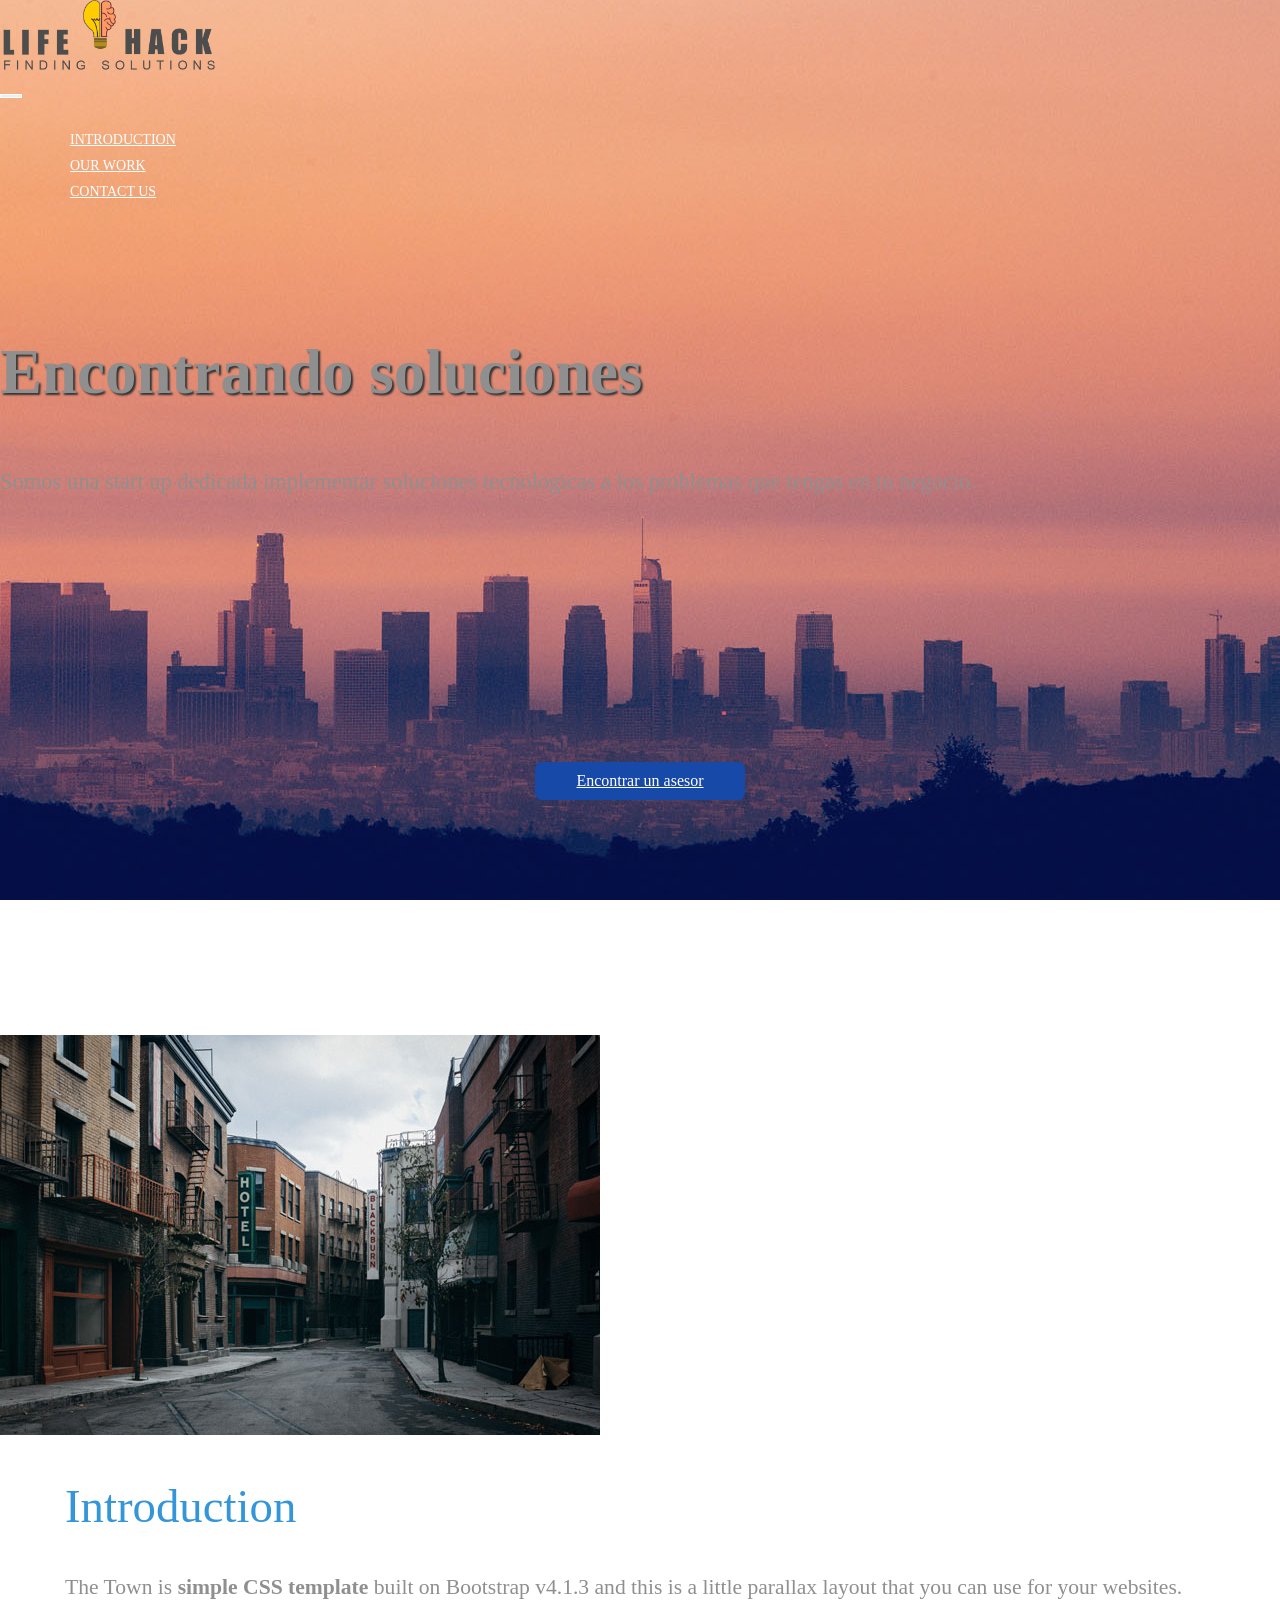
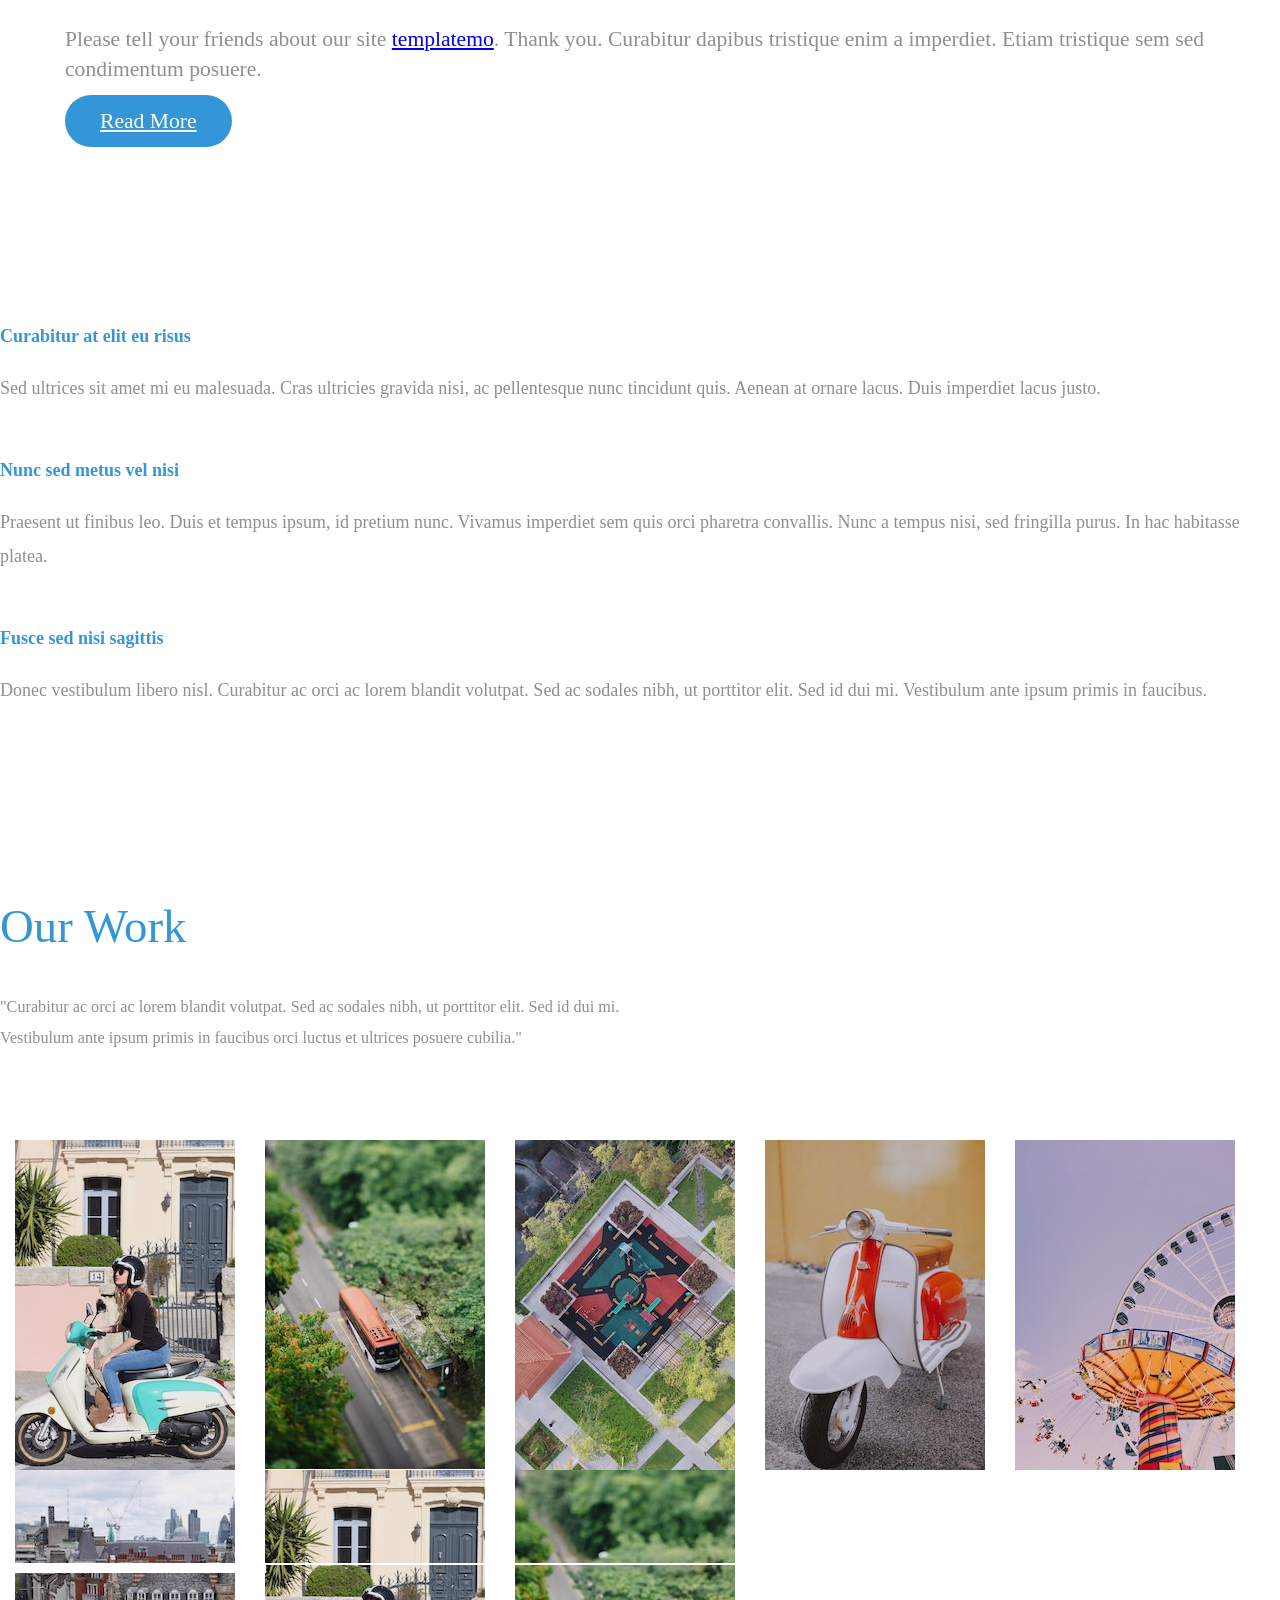
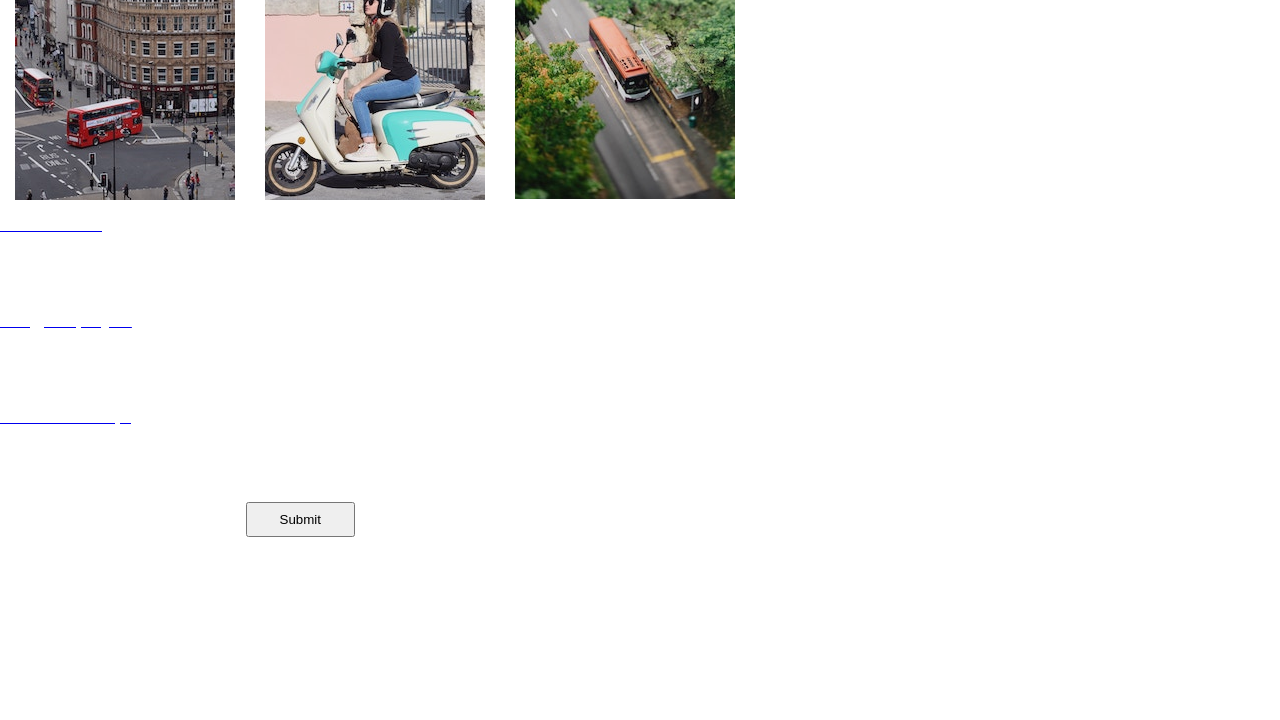
==== index.html @ f7b8ec25 "Add files via upload" ====
<!DOCTYPE html>
<html lang="en">

<head>
    <meta charset="UTF-8" />
    <meta name="viewport" content="width=device-width, initial-scale=1.0" />
    <meta http-equiv="X-UA-Compatible" content="ie=edge" />
    <title>Life Hack | Finding Solutions | Encontrando soluciones</title>
    <link rel="stylesheet" href="fontawesome-5.5/css/all.min.css" />
    <link rel="stylesheet" href="slick/slick.css">
    <link rel="stylesheet" href="css/estilos.css">
    <link rel="stylesheet" href="slick/slick-theme.css">
    <link rel="stylesheet" href="magnific-popup/magnific-popup.css">
    <link rel="stylesheet" href="css/bootstrap.min.css" />
    <link rel="stylesheet" href="css/templatemo-style.css" />
    <!--
	The Town
	https://templatemo.com/tm-525-the-town
	-->
</head>

<body>
    <!-- Hero section -->
    <section id="hero" class="text-white tm-font-big tm-parallax">
        <!-- Navigation -->
        <nav class="navbar navbar-expand-md tm-navbar" id="tmNav">
            <div class="container">
                <div class="tm-next">
                    <a href="">
                        <img class="navbar-brand" src="img/logo-life-hack.png">
                    </a>
                </div>

                <button class="navbar-toggler" type="button" data-toggle="collapse" data-target="#navbarSupportedContent" aria-controls="navbarSupportedContent" aria-expanded="false" aria-label="Toggle navigation">
                    <i class="fas fa-bars navbar-toggler-icon"></i>
                </button>
                <div class="collapse navbar-collapse" id="navbarSupportedContent">
                    <ul class="navbar-nav ml-auto">
                        <li class="nav-item">
                            <a class="nav-link tm-nav-link" href="#introduction">Introduction</a>
                        </li>
                        <li class="nav-item">
                            <a class="nav-link tm-nav-link" href="#work">Our Work</a>
                        </li>
                        <li class="nav-item">
                            <a class="nav-link tm-nav-link" href="#contact">Contact Us</a>
                        </li>
                    </ul>
                </div>
            </div>
        </nav>
        <div class="text-center tm-hero-text-container">
            <div class="tm-hero-text-container-inner">
                <h2 class="tm-hero-title">Encontrando soluciones</h2>
                <p class="tm-hero-subtitle">
                    Somos una start up dedicada implementar soluciones tecnologicas a los problemas que tengas en tu negocio.
                </p>
            </div>

            <div class="tm-next tm-intro-next">
                <center>
                    <a href="https://youtube.com" id="boton-life" class="text-center tm-down-arrow-link">
                        Encontrar un asesor
                    </a>
                </center>
            </div>
    </section>

    <section id="introduction" class="tm-section-pad-top">
        <div class="container">
            <div class="row">
                <div class="col-lg-6">
                    <img src="img/the-town-01.jpg" alt="Image" class="img-fluid tm-intro-img" />
                </div>
                <div class="col-lg-6">
                    <div class="tm-intro-text-container">
                        <h2 class="tm-text-primary mb-4 tm-section-title">Introduction</h2>
                        <p class="mb-4 tm-intro-text">
                            The Town is <strong>simple CSS template</strong> built on Bootstrap v4.1.3 and this is a little parallax layout that you can use for your websites.
                        </p>
                        <p class="mb-5 tm-intro-text">
                            Please tell your friends about our site
                            <a rel="nofollow" href="https://templatemo.com">templatemo</a>. Thank you. Curabitur dapibus tristique enim a imperdiet. Etiam tristique sem sed condimentum posuere.
                        </p>
                        <div class="tm-next">
                            <a href="#work" class="tm-intro-text tm-btn-primary">Read More</a>
                        </div>
                    </div>
                </div>
            </div>

            <div class="row tm-section-pad-top">
                <div class="col-lg-4">
                    <i class="fas fa-4x fa-bus text-center tm-icon"></i>
                    <h4 class="text-center tm-text-primary mb-4">Curabitur at elit eu risus</h4>
                    <p>
                        Sed ultrices sit amet mi eu malesuada. Cras ultricies gravida nisi, ac pellentesque nunc tincidunt quis. Aenean at ornare lacus. Duis imperdiet lacus justo.
                    </p>
                </div>

                <div class="col-lg-4 mt-5 mt-lg-0">
                    <i class="fas fa-4x fa-bicycle text-center tm-icon"></i>
                    <h4 class="text-center tm-text-primary mb-4">Nunc sed metus vel nisi</h4>
                    <p>
                        Praesent ut finibus leo. Duis et tempus ipsum, id pretium nunc. Vivamus imperdiet sem quis orci pharetra convallis. Nunc a tempus nisi, sed fringilla purus. In hac habitasse platea.
                    </p>
                </div>
                <div class="col-lg-4 mt-5 mt-lg-0">
                    <i class="fas fa-4x fa-city text-center tm-icon"></i>
                    <h4 class="text-center tm-text-primary mb-4">Fusce sed nisi sagittis</h4>
                    <p>
                        Donec vestibulum libero nisl. Curabitur ac orci ac lorem blandit volutpat. Sed ac sodales nibh, ut porttitor elit. Sed id dui mi. Vestibulum ante ipsum primis in faucibus.
                    </p>
                </div>
            </div>
    </section>
    <section id="work" class="tm-section-pad-top">
        <div class="container tm-container-gallery">
            <div class="row">
                <div class="text-center col-12">
                    <h2 class="tm-text-primary tm-section-title mb-4">Our Work</h2>
                    <p class="mx-auto tm-work-description">
                        "Curabitur ac orci ac lorem blandit volutpat. Sed ac sodales nibh, ut porttitor elit. Sed id dui mi. Vestibulum ante ipsum primis in faucibus orci luctus et ultrices posuere cubilia."
                    </p>
                </div>
            </div>
            <div class="row">
                <div class="col-12">
                    <div class="mx-auto tm-gallery-container">
                        <div class="grid tm-gallery">
                            <a href="img/gallery-img-01.jpg">
                                <figure class="effect-honey tm-gallery-item">
                                    <img src="img/gallery-tn-01.jpg" alt="Image" class="img-fluid">
                                    <figcaption>
                                        <h2><i>Dreamy <span>Honey</span> Now</i></h2>
                                    </figcaption>
                                </figure>
                            </a>
                            <a href="img/gallery-img-02.jpg">
                                <figure class="effect-honey tm-gallery-item">
                                    <img src="img/gallery-tn-02.jpg" alt="Image" class="img-fluid">
                                    <figcaption>
                                        <h2><i>Second <span>Honey</span> Now</i></h2>
                                    </figcaption>
                                </figure>
                            </a>
                            <a href="img/gallery-img-03.jpg">
                                <figure class="effect-honey tm-gallery-item">
                                    <img src="img/gallery-tn-03.jpg" alt="Image" class="img-fluid">
                                    <figcaption>
                                        <h2><i>Third <span>Honey</span> Now</i></h2>
                                    </figcaption>
                                </figure>
                            </a>
                            <a href="img/gallery-img-04.jpg">
                                <figure class="effect-honey tm-gallery-item">
                                    <img src="img/gallery-tn-04.jpg" alt="Image" class="img-fluid">
                                    <figcaption>
                                        <h2><i>Dreamy <span>Honey</span> Now</i></h2>
                                    </figcaption>
                                </figure>
                            </a>
                            <a href="img/gallery-img-05.jpg">
                                <figure class="effect-honey tm-gallery-item">
                                    <img src="img/gallery-tn-05.jpg" alt="Image" class="img-fluid">
                                    <figcaption>
                                        <h2><i>Fifth <span>Honey</span> Now</i></h2>
                                    </figcaption>
                                </figure>
                            </a>
                            <a href="img/gallery-img-06.jpg">
                                <figure class="effect-honey tm-gallery-item">
                                    <img src="img/gallery-tn-06.jpg" alt="Image" class="img-fluid">
                                    <figcaption>
                                        <h2><i>Sixth <span>Honey</span> Now</i></h2>
                                    </figcaption>
                                </figure>
                            </a>
                            <a href="img/gallery-img-01.jpg">
                                <figure class="effect-honey tm-gallery-item">
                                    <img src="img/gallery-tn-01.jpg" alt="Image" class="img-fluid">
                                    <figcaption>
                                        <h2><i>Dreamy <span>Honey</span> Now</i></h2>
                                    </figcaption>
                                </figure>
                            </a>
                            <a href="img/gallery-img-02.jpg">
                                <figure class="effect-honey tm-gallery-item">
                                    <img src="img/gallery-tn-02.jpg" alt="Image" class="img-fluid">
                                    <figcaption>
                                        <h2><i>Eighth <span>Honey</span> Now</i></h2>
                                    </figcaption>
                                </figure>
                            </a>
                        </div>
                    </div>
                </div>
            </div>
        </div>
    </section>

    <!-- Contact -->
    <section id="contact" class="tm-section-pad-top tm-parallax-2">
        <div class="container tm-container-contact">
            <div class="row">
                <div class="col-12">
                    <h2 class="mb-4 tm-section-title">Contact Us</h2>
                    <div class="mb-5 tm-underline">
                        <div class="tm-underline-inner"></div>
                    </div>
                    <p class="mb-5">
                        Nullam tincidunt, lacus a suscipit luctus, elit turpis tincidunt dui, non tempus sem turpis vitae lorem. Maecenas eget odio in sapien ultrices viverra vitae vel leo. Curabitur at elit eu risus pharetra pellentesque at at velit.
                    </p>
                </div>

                <div class="col-sm-12 col-md-6 d-flex align-items-center tm-contact-item">
                    <a href="tel:0100200340" class="tm-contact-item-link">
                        <i class="fas fa-3x fa-phone mr-4"></i>
                        <span class="mb-0">010-020-0340</span>
                    </a>
                </div>
                <div class="col-sm-12 col-md-6 d-flex align-items-center tm-contact-item">
                    <a href="mailto:info@company.co" class="tm-contact-item-link">
                        <i class="fas fa-3x fa-envelope mr-4"></i>
                        <span class="mb-0">info@company.co</span>
                    </a>
                </div>
                <div class="col-sm-12 col-md-6 d-flex align-items-center tm-contact-item">
                    <a href="https://www.google.com/maps" class="tm-contact-item-link">
                        <i class="fas fa-3x fa-map-marker-alt mr-4"></i>
                        <span class="mb-0">Location on Maps</span>
                    </a>
                </div>
                <div class="col-sm-12 col-md-6 d-flex align-items-center tm-contact-item">
                    <form action="" method="get">
                        <input name="email" type="email" placeholder="Subscribe your email" class="tm-input" required />
                        <button type="submit" class="btn tm-btn-submit">Submit</button>
                    </form>
                </div>
            </div>
        </div>
        <footer class="text-center small tm-footer">
            <p class="mb-0">
                Copyright &copy; 2019 Company Name - Design: <a rel="nofollow" href="https://templatemo.com" class="tm-footer-link">Template Mo</a>
            </p>
        </footer>
    </section>
    <script src="js/jquery-1.9.1.min.js"></script>
    <script src="slick/slick.min.js"></script>
    <script src="magnific-popup/jquery.magnific-popup.min.js"></script>
    <script src="js/jquery.singlePageNav.min.js"></script>
    <script src="js/bootstrap.min.js"></script>
    <script>
        function getOffSet() {
            var _offset = 450;
            var windowHeight = window.innerHeight;

            if (windowHeight > 500) {
                _offset = 400;
            }
            if (windowHeight > 680) {
                _offset = 300
            }
            if (windowHeight > 830) {
                _offset = 210;
            }

            return _offset;
        }

        function setParallaxPosition($doc, multiplier, $object) {
            var offset = getOffSet();
            var from_top = $doc.scrollTop(),
                bg_css = 'center ' + (multiplier * from_top - offset) + 'px';
            $object.css({
                "background-position": bg_css
            });
        }

        // Parallax function
        // Adapted based on https://codepen.io/roborich/pen/wpAsm        
        var background_image_parallax = function($object, multiplier, forceSet) {
            multiplier = typeof multiplier !== 'undefined' ? multiplier : 0.5;
            multiplier = 1 - multiplier;
            var $doc = $(document);
            // $object.css({"background-attatchment" : "fixed"});

            if (forceSet) {
                setParallaxPosition($doc, multiplier, $object);
            } else {
                $(window).scroll(function() {
                    setParallaxPosition($doc, multiplier, $object);
                });
            }
        };

        var background_image_parallax_2 = function($object, multiplier) {
            multiplier = typeof multiplier !== 'undefined' ? multiplier : 0.5;
            multiplier = 1 - multiplier;
            var $doc = $(document);
            $object.css({
                "background-attachment": "fixed"
            });
            $(window).scroll(function() {
                var firstTop = $object.offset().top,
                    pos = $(window).scrollTop(),
                    yPos = Math.round((multiplier * (firstTop - pos)) - 186);

                var bg_css = 'center ' + yPos + 'px';

                $object.css({
                    "background-position": bg_css
                });
            });
        };

        $(function() {
            // Hero Section - Background Parallax
            background_image_parallax($(".tm-parallax"), 0.30, false);
            background_image_parallax_2($("#contact"), 0.80);

            // Handle window resize
            window.addEventListener('resize', function() {
                background_image_parallax($(".tm-parallax"), 0.30, true);
            }, true);

            // Detect window scroll and update navbar
            $(window).scroll(function(e) {
                if ($(document).scrollTop() > 120) {
                    $('.tm-navbar').addClass("scroll");
                } else {
                    $('.tm-navbar').removeClass("scroll");
                }
            });

            // Close mobile menu after click 
            $('#tmNav a').on('click', function() {
                $('.navbar-collapse').removeClass('show');
            })

            // Scroll to corresponding section with animation
            $('#tmNav').singlePageNav();

            // Add smooth scrolling to all links
            // https://www.w3schools.com/howto/howto_css_smooth_scroll.asp
            $("a").on('click', function(event) {
                if (this.hash !== "") {
                    event.preventDefault();
                    var hash = this.hash;

                    $('html, body').animate({
                        scrollTop: $(hash).offset().top
                    }, 400, function() {
                        window.location.hash = hash;
                    });
                } // End if
            });

            // Pop up
            $('.tm-gallery').magnificPopup({
                delegate: 'a',
                type: 'image',
                gallery: {
                    enabled: true
                }
            });

            // Gallery
            $('.tm-gallery').slick({
                dots: true,
                infinite: false,
                slidesToShow: 5,
                slidesToScroll: 2,
                responsive: [{
                    breakpoint: 1199,
                    settings: {
                        slidesToShow: 4,
                        slidesToScroll: 2
                    }
                }, {
                    breakpoint: 991,
                    settings: {
                        slidesToShow: 3,
                        slidesToScroll: 2
                    }
                }, {
                    breakpoint: 767,
                    settings: {
                        slidesToShow: 2,
                        slidesToScroll: 1
                    }
                }, {
                    breakpoint: 480,
                    settings: {
                        slidesToShow: 1,
                        slidesToScroll: 1
                    }
                }]
            });
        });
    </script>
</body>

</html>
---- css/estilos.css ----
.logo {
    background-image: url('../img/logo-life-hack.png');
    width: 250px;
}

#boton-life {
    background: #1649a8;
    border-radius: 7px;
    color: #fff;
    padding: 10px 15px 10px 15px;
    font-size: 16px;
    border: none;
    width: 14%;
}

#boton-life:hover {
    background: #fff;
    color: #000;
    border-style: double;
    border-width: 1px;
    border-color: #000;
    font-weight: 600;
}
---- css/templatemo-style.css ----
/*

The Town

https://templatemo.com/tm-525-the-town

*/

html {
    font-size: 18px;
}

body {
    color: #8f8f8f;
    margin: 0;
    padding: 0;
    overflow-x: hidden;
}

a {
    transition: all 0.3s ease;
}

a:hover,
a:focus {
    text-decoration: none;
}

a:focus {
    outline: none;
}

.btn {
    padding: 8px 32px;
}

.btn:hover {
    background-color: #ced4da;
}

.tm-section-pad-top {
    padding-top: 135px;
}

.tm-text-primary {
    color: #3496d8;
}

.tm-font-big {
    font-size: 1.25rem;
}

.tm-btn-primary {
    color: white;
    background-color: #3496d8;
    padding: 14px 35px;
    border-radius: 30px;
}

.tm-btn-primary:hover,
.tm-btn-primary:focus {
    color: white;
    background-color: #73c1f6;
}


/* Navbar */

.tm-navbar {
    position: fixed;
    width: 100%;
    z-index: 1000;
    background-color: transparent;
    transition: all 0.3s ease;
}

.tm-navbar.scroll {
    background-color: #fff;
    border-bottom-color: #010101;
    border-bottom-style: inset;
    border-bottom-width: 1px;
}

.navbar-brand {
    width: 215px;
    background-image: url('../img/logo-life-hack.png');
}

.navbar-brand:hover,
.tm-navbar.scroll .navbar-brand:hover {
    color: #3496d8;
}

.tm-navbar.scroll .navbar-brand {
    color: #8f8f8f;
    font-weight: 700;
}

.nav-item {
    list-style: none;
}

.tm-nav-link {
    color: white;
}

.tm-navbar.scroll .tm-nav-link {
    color: #585858;
    font-size: 15px;
    text-transform: uppercase;
}

.tm-navbar.scroll .tm-nav-link:hover,
.tm-navbar.scroll .tm-nav-link.current,
.tm-nav-link:hover {
    color: #585858;
    font-weight: 700;
}

.navbar-toggler {
    border: 1px solid white;
    padding-left: 10px;
    padding-right: 10px;
}

.navbar-toggler-icon {
    color: white;
    padding-top: 6px;
}

.tm-navbar.scroll .navbar-toggler {
    border: 1px solid #8f8f8f;
}

.tm-navbar.scroll .navbar-toggler-icon {
    color: #8f8f8f;
}


/* Hero */

#hero {
    background-image: url(../img/the-town-bg-01.jpg);
    background-repeat: no-repeat;
    height: 100vh;
    min-height: 375px;
    position: relative;
}

@media (min-height: 830px) {
    #hero {
        background-position: center -210px;
    }
}

@media (min-height: 680px) and (max-height: 829px) {
    #hero {
        background-position: center -300px;
    }
}

@media (min-height: 500px) and (max-height: 679px) {
    #hero {
        background-position: center -400px;
    }
}

@media (max-height: 499px) {
    #hero {
        background-position: center -450px;
    }
}

.tm-hero-text-container {
    width: 100%;
    height: 100%;
    display: flex;
    flex-flow: column;
    justify-content: center;
}

.tm-hero-text-container-inner {
    margin-top: -90px;
}

.tm-hero-title {
    font-size: 3.5rem;
    text-shadow: 2px 2px 2px #333;
}

.tm-intro-next {
    position: absolute;
    bottom: 100px;
    left: 0;
    right: 0;
}

@media (max-height: 480px) {
    .tm-hero-text-container-inner {
        margin-top: -40px;
    }
    .tm-intro-next {
        bottom: 20px;
    }
}

.tm-down-arrow-link {
    display: block;
    margin-top: 18%;
}

.tm-down-arrow {
    color: #0f4072;
    cursor: pointer;
    background: white;
    border-radius: 50%;
    padding: 10px 22px 8px;
    transition: all 0.3s ease;
}

.tm-down-arrow:hover,
.tm-down-arrow:focus {
    color: #fff;
    background: #0f4072
}


/* Introduction */

.tm-section-title {
    font-size: 2.6rem;
    font-weight: normal;
}

.tm-intro-text {
    font-size: 1.2rem;
    line-height: 1.4;
}

.tm-icon {
    display: block;
    margin-bottom: 55px;
    color: #3496d8;
}


/* Work */

.tm-work-description {
    max-width: 650px;
    width: 100%;
    font-size: 0.9rem;
}

.tm-gallery-container {
    padding-top: 70px;
    padding-bottom: 120px;
}

.tm-gallery-item {
    margin: 0 15px;
}

.slick-dots {
    bottom: -65px;
}

.slick-dots li {
    margin: 0 13px;
}

.slick-dots li button:hover:before,
.slick-dots li button:focus:before,
.slick-dots li.slick-active button:before {
    opacity: 1;
    color: #3ba0dd;
}

.slick-dots li button:before {
    font-size: 26px;
}


/* Hover Effect */


/* Common style */

.grid figure {
    position: relative;
    float: left;
    overflow: hidden;
    /* margin: 10px 1%;
  min-width: 320px;
	max-width: 480px;
	max-height: 360px;
	width: 48%; */
    background: #3085a3;
    text-align: center;
    cursor: pointer;
}

.grid figure img {
    position: relative;
    display: block;
    min-height: 100%;
    max-width: 100%;
    opacity: 0.8;
}

.grid figure figcaption {
    padding: 2em;
    color: #fff;
    text-transform: uppercase;
    font-size: 1.25em;
    -webkit-backface-visibility: hidden;
    backface-visibility: hidden;
}

.grid figure figcaption::before,
.grid figure figcaption::after {
    pointer-events: none;
}

.grid figure figcaption,
.grid figure figcaption>a {
    position: absolute;
    top: 0;
    left: 0;
    width: 100%;
    height: 100%;
}


/* Anchor will cover the whole item by default */


/* For some effects it will show as a button */

.grid figure figcaption>a {
    z-index: 1000;
    text-indent: 200%;
    white-space: nowrap;
    font-size: 0;
    opacity: 0;
}

.grid figure h2 {
    word-spacing: -0.15em;
    font-weight: 300;
}

.grid figure h2 span {
    font-weight: 800;
}

.grid figure h2,
.grid figure p {
    margin: 0;
}

.grid figure p {
    letter-spacing: 1px;
    font-size: 68.5%;
}


/*---------------*/


/***** Honey *****/


/*---------------*/

figure.effect-honey {
    background: #4a3753;
    max-width: 220px;
}

figure.effect-honey img {
    opacity: 0.9;
    -webkit-transition: opacity 0.35s;
    transition: opacity 0.35s;
}

figure.effect-honey:hover img {
    opacity: 0.5;
}

figure.effect-honey figcaption::before {
    position: absolute;
    bottom: 0;
    left: 0;
    width: 100%;
    height: 10px;
    background: #3496d8;
    content: "";
    -webkit-transform: translate3d(0, 10px, 0);
    transform: translate3d(0, 10px, 0);
}

figure.effect-honey h2 {
    position: absolute;
    bottom: 0;
    left: 0;
    padding: 1em 1.5em;
    width: 100%;
    text-align: left;
    -webkit-transform: translate3d(0, -30px, 0);
    transform: translate3d(0, -30px, 0);
}

figure.effect-honey h2 i {
    font-style: normal;
    opacity: 0;
    -webkit-transition: opacity 0.35s, -webkit-transform 0.35s;
    transition: opacity 0.35s, transform 0.35s;
    -webkit-transform: translate3d(0, -30px, 0);
    transform: translate3d(0, -30px, 0);
}

figure.effect-honey figcaption::before,
figure.effect-honey h2 {
    -webkit-transition: -webkit-transform 0.35s;
    transition: transform 0.35s;
}

figure.effect-honey:hover figcaption::before,
figure.effect-honey:hover h2,
figure.effect-honey:hover h2 i {
    opacity: 1;
    -webkit-transform: translate3d(0, 0, 0);
    transform: translate3d(0, 0, 0);
}


/* Contact */

#contact {
    color: white;
    background-image: url(../img/the-town-bg-02.jpg);
    background-position: center;
    background-repeat: no-repeat;
    min-height: 850px;
    position: relative;
    padding-bottom: 50px;
    padding-top: 160px;
}

.tm-underline {
    border-top: 2px solid white;
    height: 8px;
    width: 100%;
}

.tm-underline-inner {
    width: 25%;
    height: 8px;
    background: white;
}

.tm-contact-item {
    margin-bottom: 75px;
}

.tm-contact-item-link {
    display: flex;
    align-items: center;
}

.tm-contact-item-link i,
.tm-contact-item-link span {
    color: white;
    transition: all 0.3s ease;
}

.tm-contact-item-link:hover i,
.tm-contact-item-link:hover span {
    color: #3496d8;
}

.tm-input {
    padding: 8px 25px;
    border-radius: 3px;
    border: 1px solid white;
    background: transparent;
    color: white;
}

::placeholder {
    /* Chrome, Firefox, Opera, Safari 10.1+ */
    color: white;
    opacity: 1;
    /* Firefox */
}

:-ms-input-placeholder {
    /* Internet Explorer 10-11 */
    color: white;
}

::-ms-input-placeholder {
    /* Microsoft Edge */
    color: white;
}

.tm-btn-submit {
    margin-left: 20px;
}

.tm-footer {
    position: absolute;
    bottom: 35px;
    left: 0;
    right: 0;
    padding: 0 15px;
}

.tm-footer-link {
    color: white;
}

.tm-footer-link:hover,
.tm-footer-link:focus {
    color: #3496d8;
    text-decoration: none;
}

p {
    line-height: 1.9;
}

@media (min-width: 768px) {
    .tm-intro-text-container {
        padding-left: 65px;
    }
    .navbar-expand-md .navbar-nav .nav-link {
        padding-right: 30px;
        padding-left: 30px;
        text-transform: uppercase;
        font-size: 14px;
    }
}

@media (min-width: 1200px) {
    .container {
        max-width: 1275px;
    }
    .tm-container-gallery {
        max-width: 1290px;
    }
    .tm-container-contact {
        max-width: 1063px;
    }
}

@media (max-width: 991px) {
    .tm-intro-text-container {
        padding-left: 15px;
        padding-top: 30px;
        max-width: 600px;
        margin-left: auto;
        margin-right: auto;
    }
    .tm-intro-img {
        display: block;
        margin-left: auto;
        margin-right: auto;
    }
    .tm-btn-submit {
        margin-left: 0;
        margin-top: 20px;
    }
}

@media (max-width: 767px) {
    .tm-btn-submit {
        margin-left: 20px;
        margin-top: 0;
    }
    .navbar-nav {
        max-width: 200px;
        text-align: right;
    }
    .navbar-collapse {
        background-color: rgb(255, 255, 255);
        padding: 10px;
        border-radius: 3px;
    }
    .navbar-collapse .nav-link {
        color: #8f8f8f;
    }
}

@media (max-width: 480px) {
    .tm-gallery-container {
        max-width: 220px;
        margin-left: auto;
        margin-right: auto;
    }
    .slick-dots li {
        margin: 0 8px;
    }
    .tm-gallery-item {
        margin: 0;
    }
}

@media (max-width: 420px) {
    .tm-btn-submit {
        display: block;
        margin-left: 0;
        margin-top: 20px;
    }
}
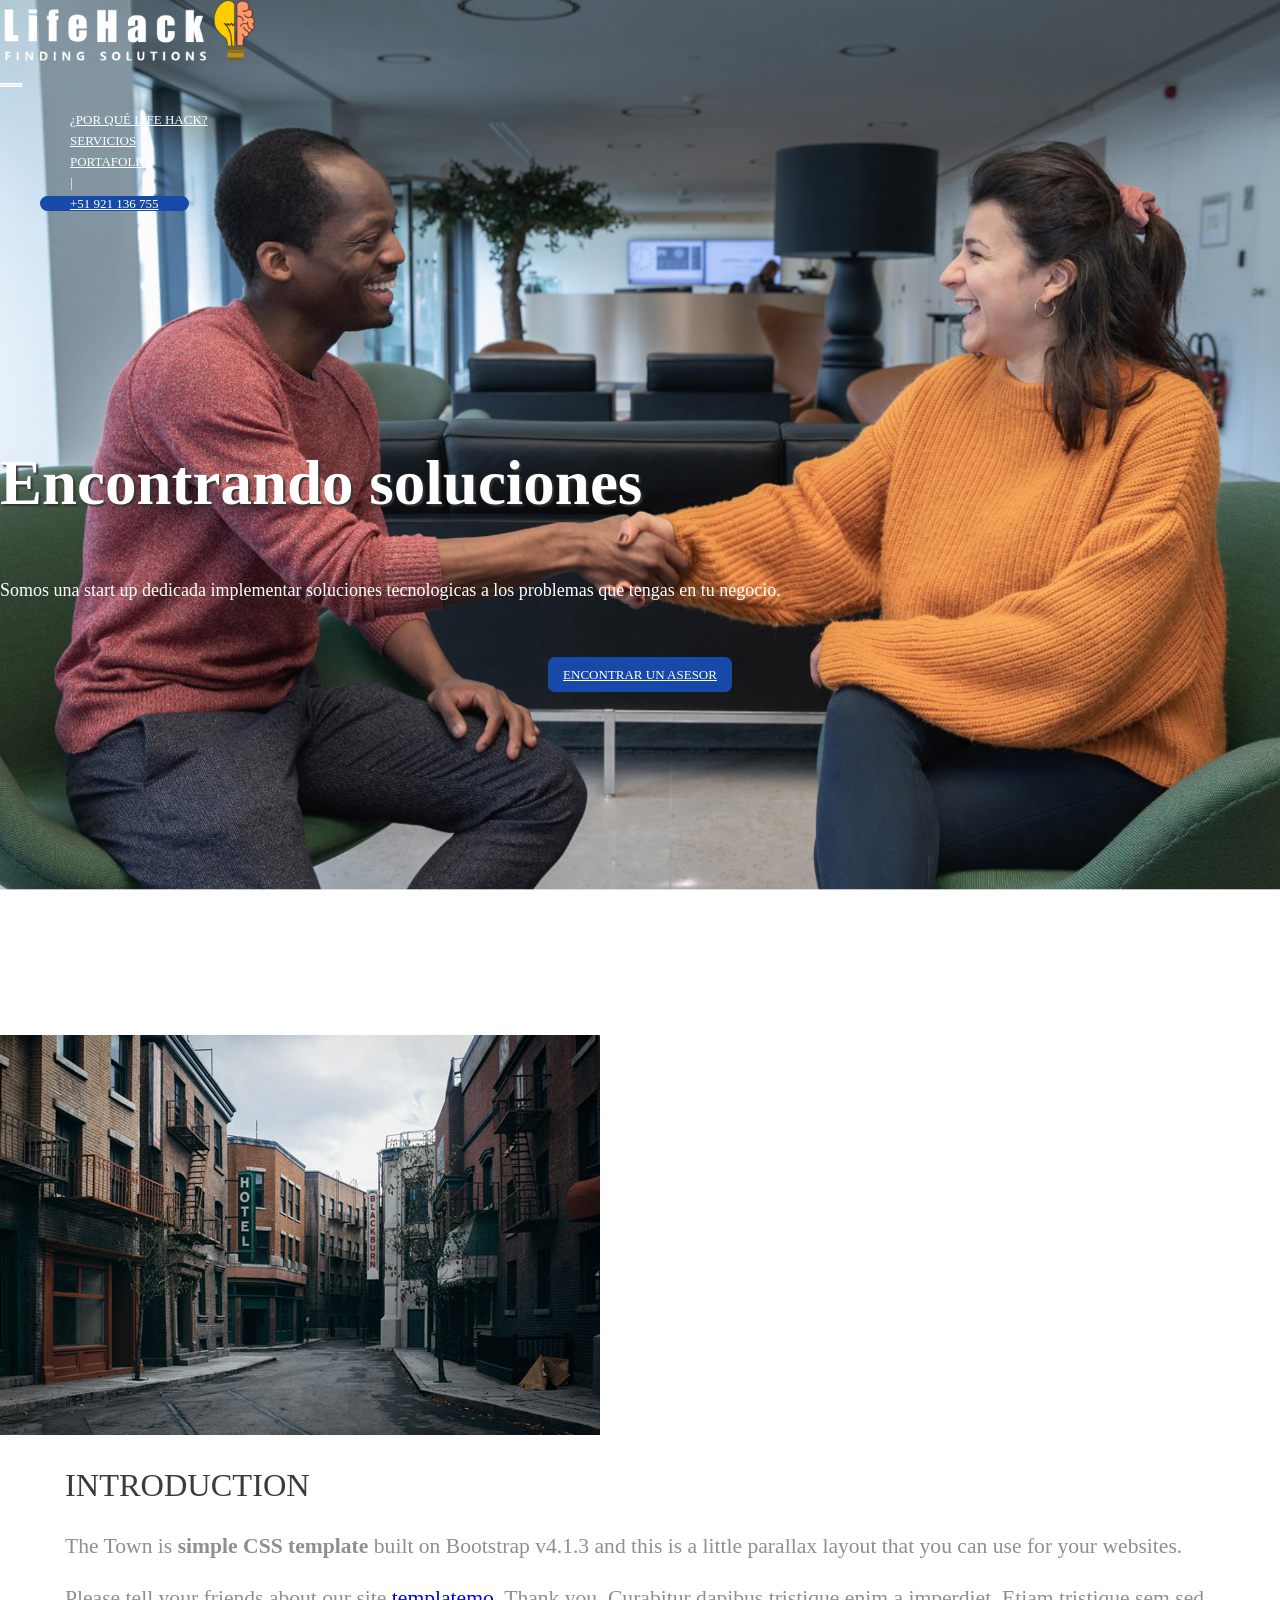
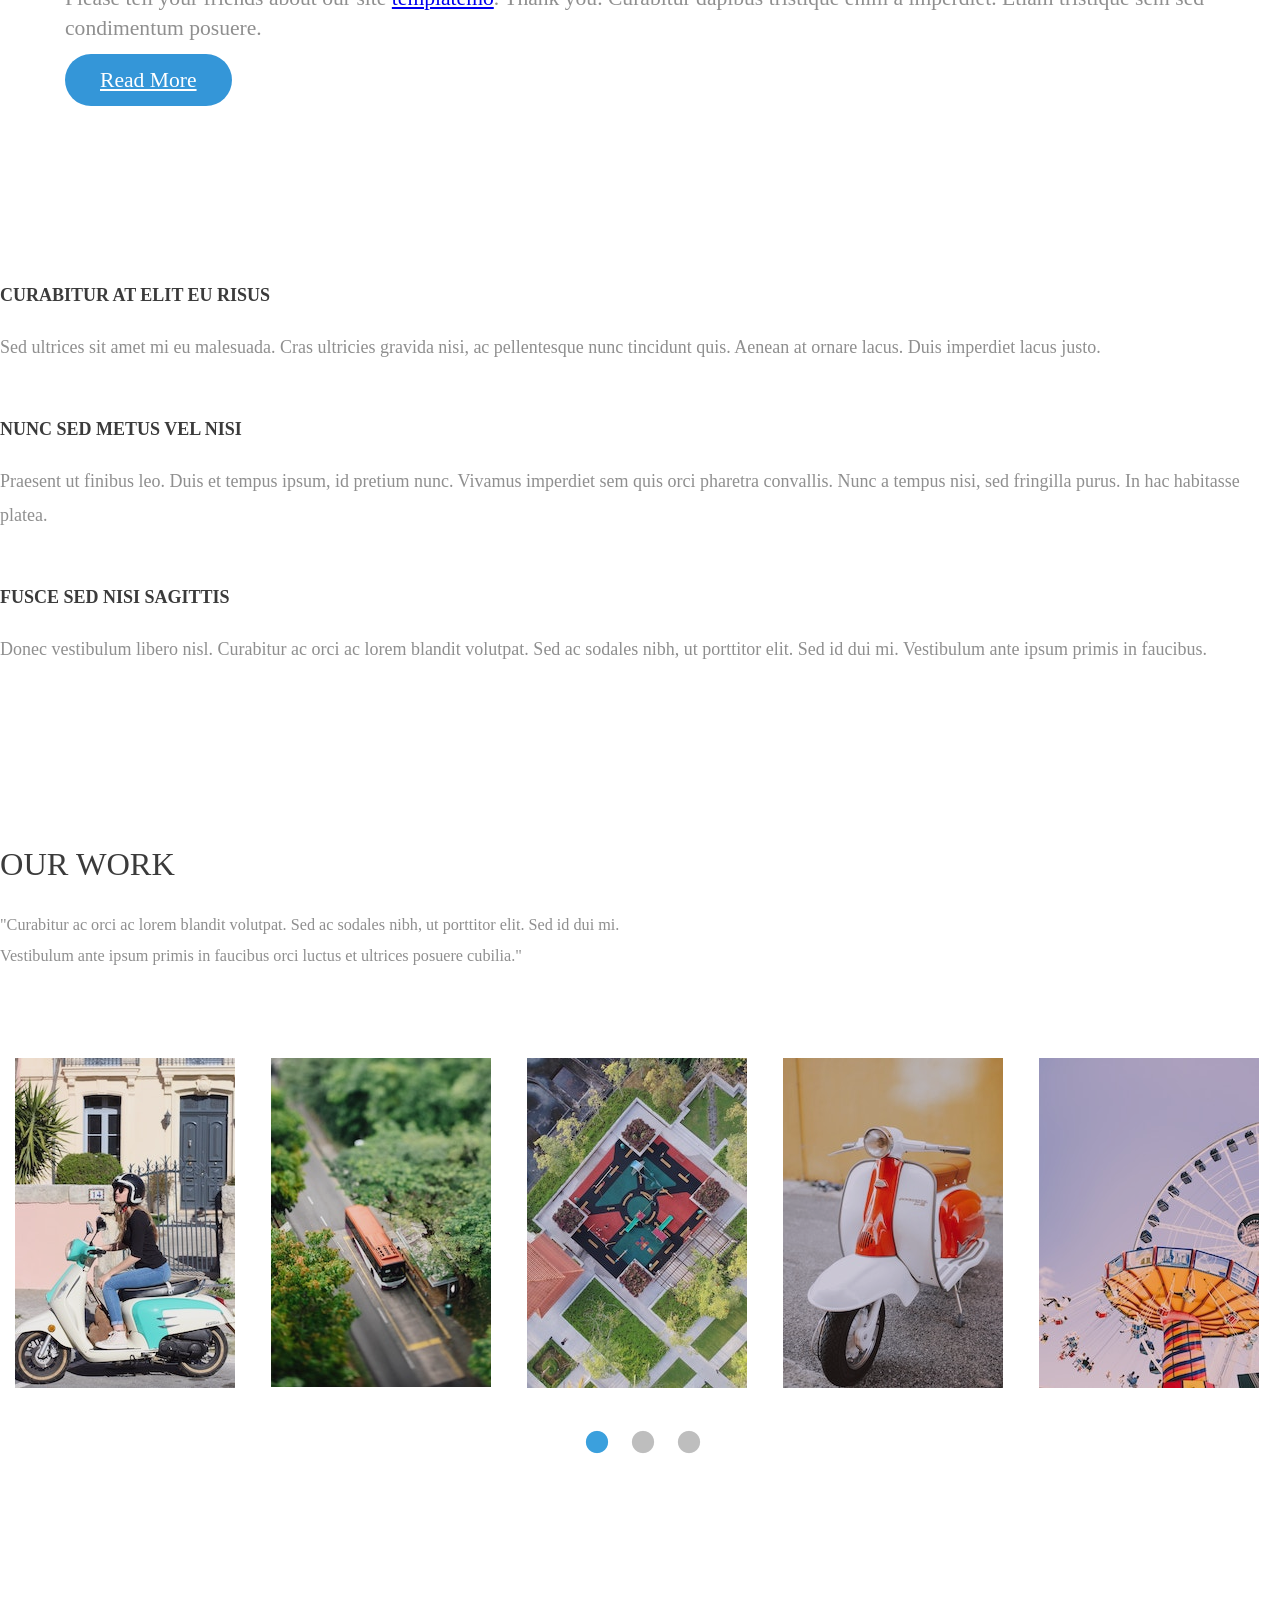
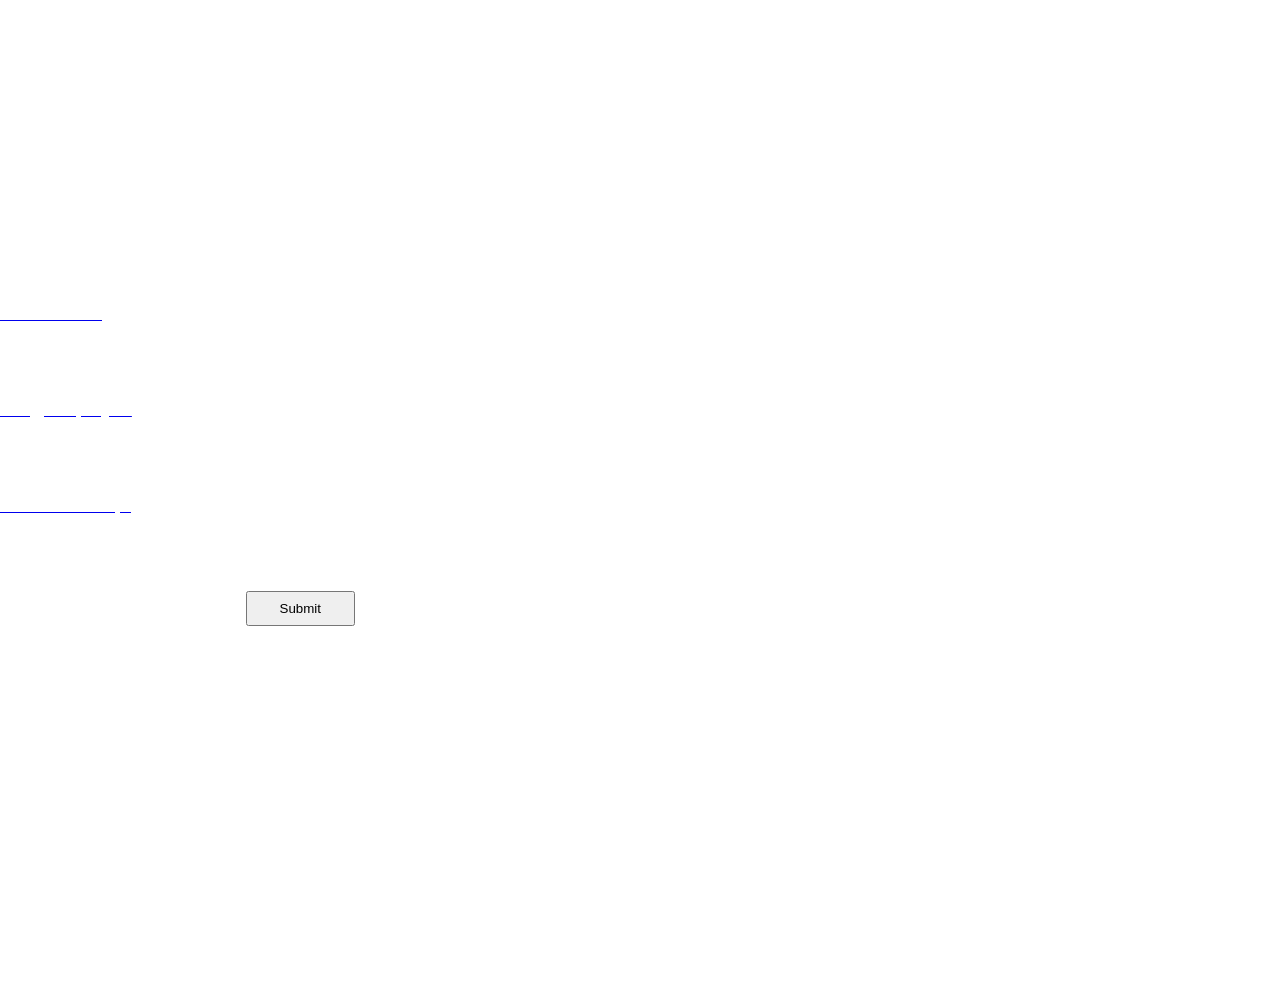
==== commit 4d947cf0: "Actualizacion meni Actualizacion del menu (responsive)" ====
--- a/index.html
+++ b/index.html
@@ -21,13 +21,12 @@
 
 <body>
     <!-- Hero section -->
-    <section id="hero" class="text-white tm-font-big tm-parallax">
+    <section id="hero">
         <!-- Navigation -->
         <nav class="navbar navbar-expand-md tm-navbar" id="tmNav">
             <div class="container">
-                <div class="tm-next">
+                <div class="tm-next logo">
                     <a href="">
-                        <img class="navbar-brand" src="img/logo-life-hack.png">
                     </a>
                 </div>
 
@@ -37,13 +36,19 @@
                 <div class="collapse navbar-collapse" id="navbarSupportedContent">
                     <ul class="navbar-nav ml-auto">
                         <li class="nav-item">
-                            <a class="nav-link tm-nav-link" href="#introduction">Introduction</a>
+                            <a class="nav-link tm-nav-link" href="#introduction">¿Por qué Life Hack?</a>
                         </li>
                         <li class="nav-item">
-                            <a class="nav-link tm-nav-link" href="#work">Our Work</a>
+                            <a class="nav-link tm-nav-link" href="#work">Servicios</a>
                         </li>
                         <li class="nav-item">
-                            <a class="nav-link tm-nav-link" href="#contact">Contact Us</a>
+                            <a class="nav-link tm-nav-link" href="#contact">Portafolio</a>
+                        </li>
+                        <li class="nav-item">
+                            <a class="nav-link tm-nav-link" href="">|</a>
+                        </li>
+                        <li class="nav-item">
+                            <a class="nav-link tm-nav-link" href="" id="boton-life2">+51 921 136 755</a>
                         </li>
                     </ul>
                 </div>
@@ -59,7 +64,7 @@
 
             <div class="tm-next tm-intro-next">
                 <center>
-                    <a href="https://youtube.com" id="boton-life" class="text-center tm-down-arrow-link">
+                    <a href="https://youtube.com" id="boton-life" class="text-center ">
                         Encontrar un asesor
                     </a>
                 </center>
--- a/css/estilos.css
+++ b/css/estilos.css
@@ -1,6 +1,25 @@
 .logo {
-    background-image: url('../img/logo-life-hack.png');
-    width: 250px;
+    width: 20%;
+    height: 69px;
+    background: url('../img/white-life-hack.png');
+    background-size: contain;
+    background-repeat: no-repeat;
+}
+
+@media (max-width: 770px) {
+    .logo {
+        width: 40%;
+        transition-duration: 2s;
+    }
+}
+
+.scroll-logo {
+    background: url('../img/logo-life-hack.png');
+    background-size: contain;
+    background-repeat: no-repeat;
+    width: 190px;
+    height: 69px;
+    transition-duration: 2s;
 }
 
 #boton-life {
@@ -8,16 +27,30 @@
     border-radius: 7px;
     color: #fff;
     padding: 10px 15px 10px 15px;
-    font-size: 16px;
+    font-size: 13px;
     border: none;
     width: 14%;
+    text-transform: uppercase;
 }
 
 #boton-life:hover {
     background: #fff;
     color: #000;
-    border-style: double;
+    font-weight: 600;
+    transition-duration: 1s;
+}
+
+#boton-life2 {
+    background: #1649a8;
+    border-radius: 18px;
+    color: #fff;
+}
+
+#boton-life2:hover {
+    background: #fff;
+    color: #000;
+    border-style: solid;
     border-width: 1px;
     border-color: #000;
-    font-weight: 600;
+    transition-duration: 1s;
 }
--- a/css/templatemo-style.css
+++ b/css/templatemo-style.css
@@ -43,7 +43,8 @@
 }
 
 .tm-text-primary {
-    color: #3496d8;
+    color: #3b3b3b;
+    text-transform: uppercase;
 }
 
 .tm-font-big {
@@ -79,11 +80,11 @@
     border-bottom-color: #010101;
     border-bottom-style: inset;
     border-bottom-width: 1px;
+    padding-bottom: 0px;
 }
 
 .navbar-brand {
     width: 215px;
-    background-image: url('../img/logo-life-hack.png');
 }
 
 .navbar-brand:hover,
@@ -113,8 +114,12 @@
 .tm-navbar.scroll .tm-nav-link:hover,
 .tm-navbar.scroll .tm-nav-link.current,
 .tm-nav-link:hover {
-    color: #585858;
+    color: #ffcc00;
     font-weight: 700;
+}
+
+.logo.scroll {
+    background: url('https://andeanexclusive.com/img/logos/sello-safe-travels-peru.png');
 }
 
 .navbar-toggler {
@@ -140,36 +145,19 @@
 /* Hero */
 
 #hero {
-    background-image: url(../img/the-town-bg-01.jpg);
+    background-image: url(../img/comercio-electronico.png);
     background-repeat: no-repeat;
+    background-size: cover;
+    background-position: center -10px;
+    ;
     height: 100vh;
     min-height: 375px;
     position: relative;
 }
 
-@media (min-height: 830px) {
-    #hero {
-        background-position: center -210px;
-    }
-}
-
-@media (min-height: 680px) and (max-height: 829px) {
-    #hero {
-        background-position: center -300px;
-    }
-}
-
-@media (min-height: 500px) and (max-height: 679px) {
-    #hero {
-        background-position: center -400px;
-    }
-}
-
-@media (max-height: 499px) {
-    #hero {
-        background-position: center -450px;
-    }
-}
+@media (min-height: 830px) {}
+
+@media (min-height: 680px) and (max-height: 829px) {}
 
 .tm-hero-text-container {
     width: 100%;
@@ -180,27 +168,44 @@
 }
 
 .tm-hero-text-container-inner {
-    margin-top: -90px;
+    margin-top: 120px;
 }
 
 .tm-hero-title {
     font-size: 3.5rem;
     text-shadow: 2px 2px 2px #333;
+    color: #fff;
+}
+
+@media (max-width: 810px) {
+    .tm-hero-title {
+        font-size: 1.8rem;
+    }
+    .tm-hero-subtitle {
+        font-size: 15px;
+    }
+}
+
+.tm-hero-subtitle {
+    color: #fff;
 }
 
 .tm-intro-next {
     position: absolute;
-    bottom: 100px;
+    bottom: 12rem;
     left: 0;
     right: 0;
 }
 
-@media (max-height: 480px) {
-    .tm-hero-text-container-inner {
-        margin-top: -40px;
-    }
+@media (max-height: 600px) {
     .tm-intro-next {
-        bottom: 20px;
+        bottom: 6rem;
+    }
+}
+
+@media (max-height: 540px) {
+    .tm-intro-next {
+        bottom: 3rem;
     }
 }
 
@@ -228,7 +233,7 @@
 /* Introduction */
 
 .tm-section-title {
-    font-size: 2.6rem;
+    font-size: 1.8rem;
     font-weight: normal;
 }
 
@@ -539,7 +544,8 @@
         padding-right: 30px;
         padding-left: 30px;
         text-transform: uppercase;
-        font-size: 14px;
+        font-size: 13px;
+        font-weight: 400;
     }
 }
 
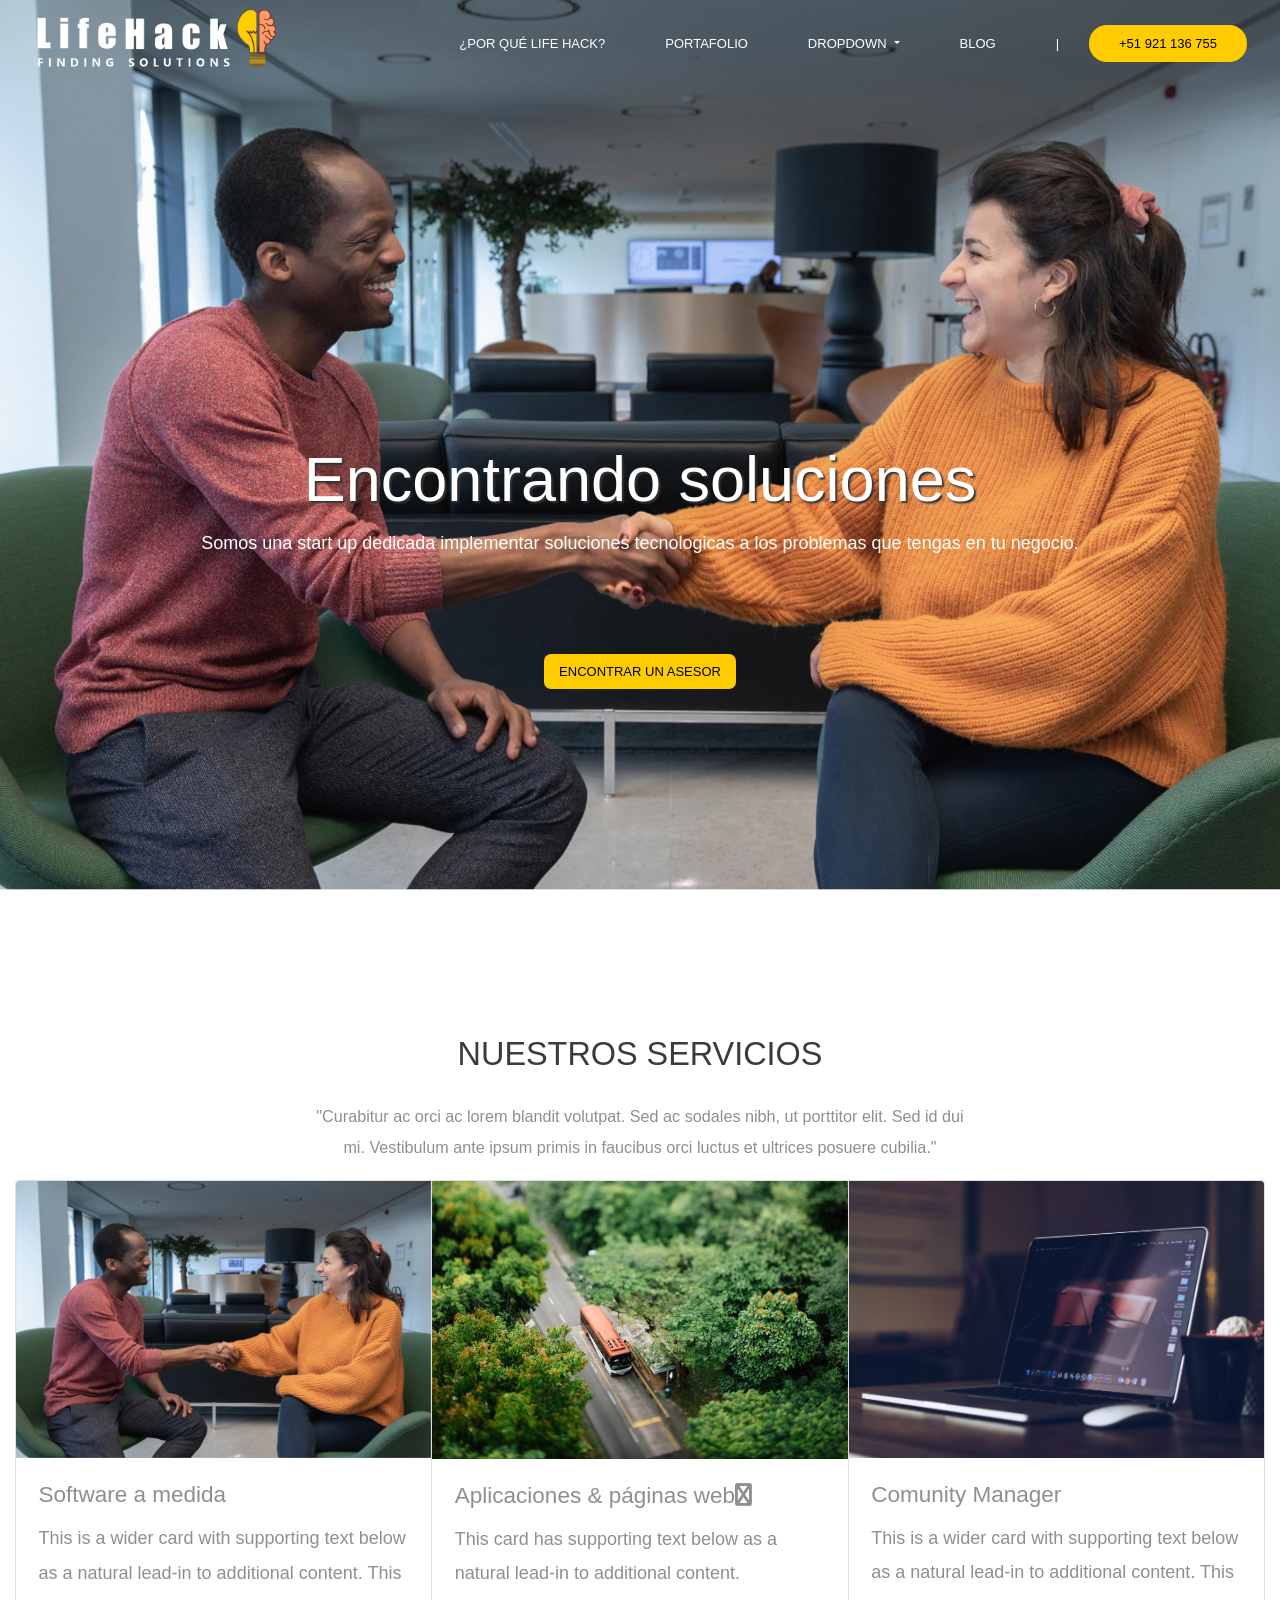
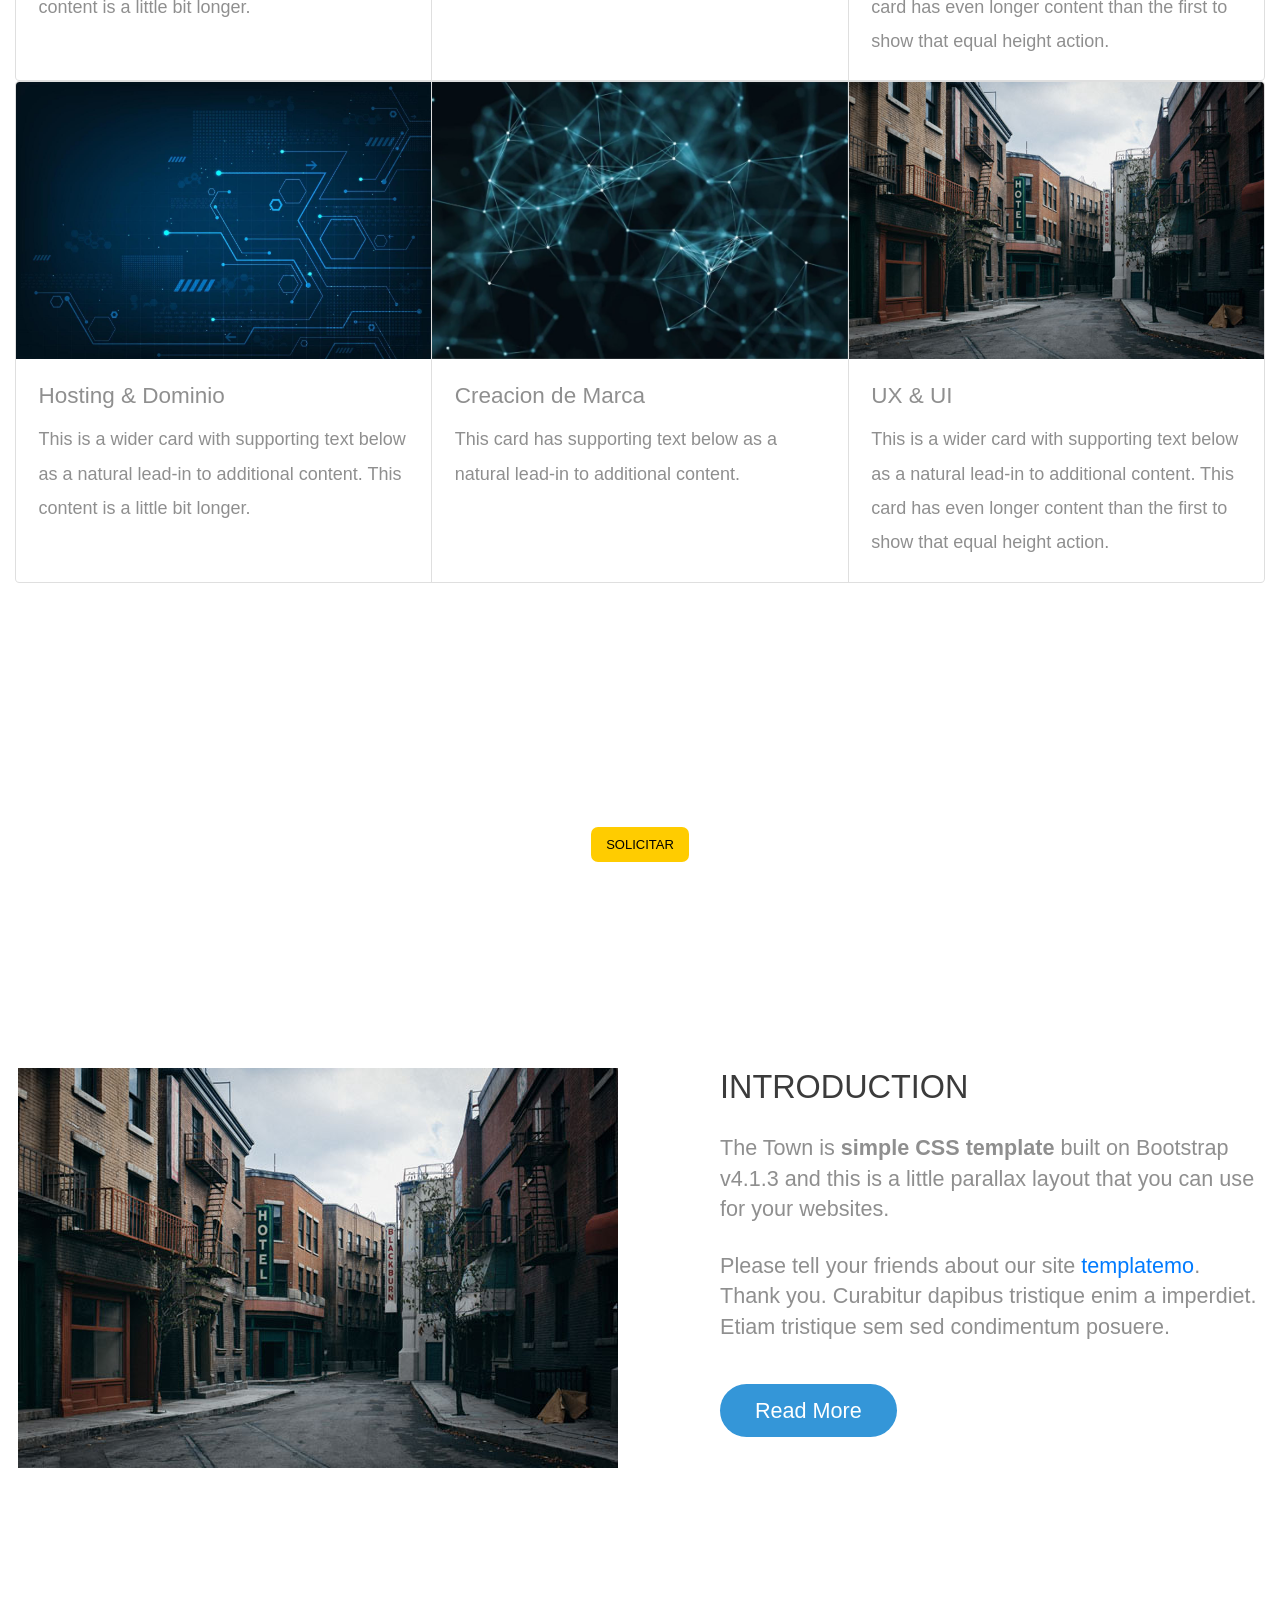
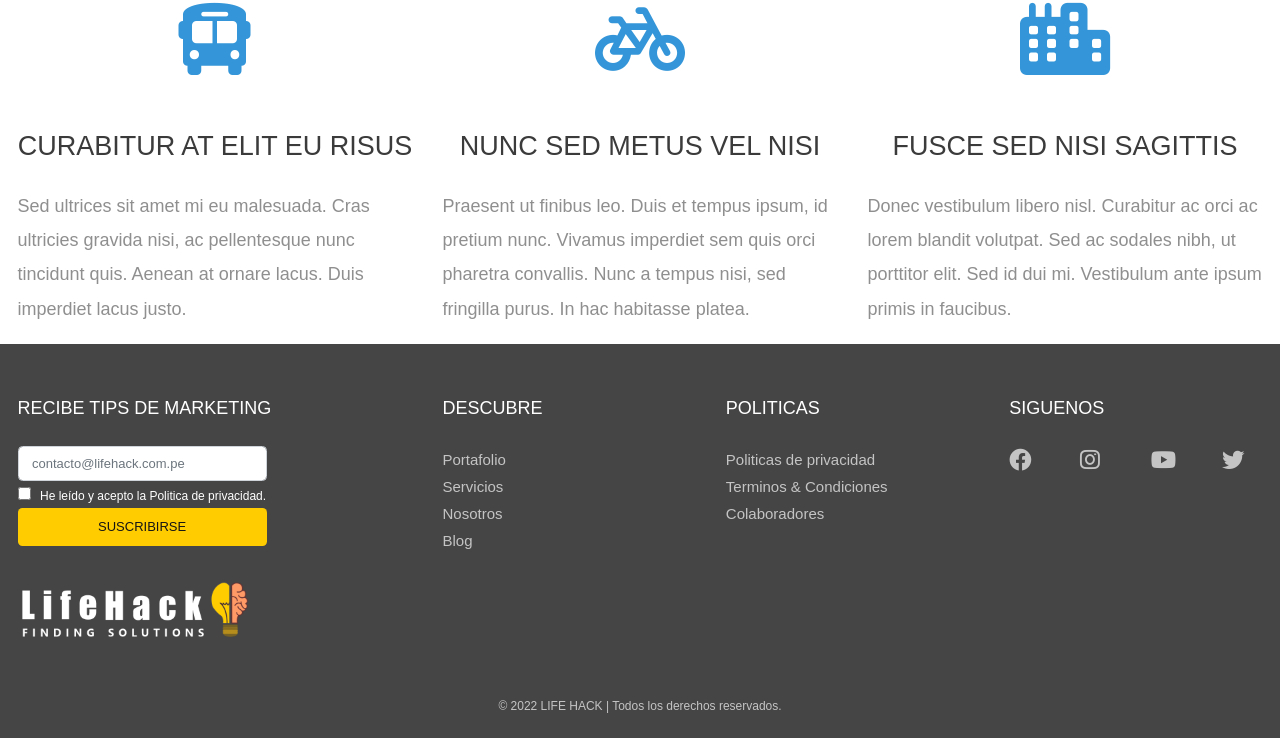
==== commit 25358083: "Nuevo" ====
--- a/index.html
+++ b/index.html
@@ -6,13 +6,14 @@
     <meta name="viewport" content="width=device-width, initial-scale=1.0" />
     <meta http-equiv="X-UA-Compatible" content="ie=edge" />
     <title>Life Hack | Finding Solutions | Encontrando soluciones</title>
-    <link rel="stylesheet" href="fontawesome-5.5/css/all.min.css" />
+    <link rel="stylesheet" href="fontawesome-free-6.0.0-web/css/all.css" />
     <link rel="stylesheet" href="slick/slick.css">
     <link rel="stylesheet" href="css/estilos.css">
     <link rel="stylesheet" href="slick/slick-theme.css">
     <link rel="stylesheet" href="magnific-popup/magnific-popup.css">
     <link rel="stylesheet" href="css/bootstrap.min.css" />
     <link rel="stylesheet" href="css/templatemo-style.css" />
+
     <!--
 	The Town
 	https://templatemo.com/tm-525-the-town
@@ -22,15 +23,14 @@
 <body>
     <!-- Hero section -->
     <section id="hero">
+
         <!-- Navigation -->
-        <nav class="navbar navbar-expand-md tm-navbar" id="tmNav">
+        <nav class="navbar navbar-expand-md tm-navbar">
             <div class="container">
                 <div class="tm-next logo">
-                    <a href="">
-                    </a>
-                </div>
-
-                <button class="navbar-toggler" type="button" data-toggle="collapse" data-target="#navbarSupportedContent" aria-controls="navbarSupportedContent" aria-expanded="false" aria-label="Toggle navigation">
+                    <a href=""> </a>
+                </div>
+                <button class="navbar-toggler" type="button" data-toggle="collapse" data-target="#navbarSupportedContent" aria-controls="navbarSupportedContent" aria-expanded="tr" aria-label="Toggle navigation">
                     <i class="fas fa-bars navbar-toggler-icon"></i>
                 </button>
                 <div class="collapse navbar-collapse" id="navbarSupportedContent">
@@ -39,21 +39,32 @@
                             <a class="nav-link tm-nav-link" href="#introduction">¿Por qué Life Hack?</a>
                         </li>
                         <li class="nav-item">
-                            <a class="nav-link tm-nav-link" href="#work">Servicios</a>
-                        </li>
-                        <li class="nav-item">
-                            <a class="nav-link tm-nav-link" href="#contact">Portafolio</a>
-                        </li>
-                        <li class="nav-item">
+                            <a class="nav-link tm-nav-link" href="#work">Portafolio</a>
+                        </li>
+                        <li class="nav-item dropdown">
+                            <a class="nav-link dropdown-toggle tm-nav-link" href="#" id="navbarDropdown" role="button" data-toggle="dropdown" aria-haspopup="true" aria-expanded="false">
+                              Dropdown
+                            </a>
+                            <div class="dropdown-menu" aria-labelledby="navbarDropdown">
+                                <a class="dropdown-item" id="drop" href="#">Action</a>
+                                <a class="dropdown-item" id="drop" href="#">Another action</a>
+                                <a class="dropdown-item" id="drop" href="#">Something else here</a>
+                            </div>
+                        </li>
+                        <li class="nav-item">
+                            <a class="nav-link tm-nav-link" href="#contact">Blog</a>
+                        </li>
+                        <li class="nav-item" id="display">
                             <a class="nav-link tm-nav-link" href="">|</a>
                         </li>
                         <li class="nav-item">
-                            <a class="nav-link tm-nav-link" href="" id="boton-life2">+51 921 136 755</a>
+                            <a class="nav-link tm-nav-link text-center" href="" id="boton-life2">+51 921 136 755</a>
                         </li>
                     </ul>
                 </div>
             </div>
         </nav>
+
         <div class="text-center tm-hero-text-container">
             <div class="tm-hero-text-container-inner">
                 <h2 class="tm-hero-title">Encontrando soluciones</h2>
@@ -69,6 +80,80 @@
                     </a>
                 </center>
             </div>
+    </section>
+    <section id="work" class="tm-section-pad-top">
+        <div class="container tm-container-gallery">
+            <div class="row">
+                <div class="text-center col-12">
+                    <h2 class="tm-text-primary tm-section-title mb-4">Nuestros Servicios</h2>
+                    <p class="mx-auto tm-work-description">
+                        "Curabitur ac orci ac lorem blandit volutpat. Sed ac sodales nibh, ut porttitor elit. Sed id dui mi. Vestibulum ante ipsum primis in faucibus orci luctus et ultrices posuere cubilia."
+                    </p>
+                </div>
+            </div>
+            <div class="row">
+                <div class="col-12">
+                    <div class="card-group">
+                        <div class="card">
+                            <img class="card-img-top" src="img/comercio-electronico.png" alt="Card image cap">
+                            <div class="card-body">
+                                <h5 class="card-title">Software a medida</h5>
+                                <p class="card-text">This is a wider card with supporting text below as a natural lead-in to additional content. This content is a little bit longer.</p>
+                            </div>
+                        </div>
+                        <div class="card">
+                            <img class="card-img-top" src="img/gallery-img-02.jpg" alt="Card image cap">
+                            <div class="card-body">
+                                <h5 class="card-title">Aplicaciones & páginas web<i class="fa fa-reddit-alien" aria-hidden="true"></i></h5>
+                                <p class="card-text">This card has supporting text below as a natural lead-in to additional content.</p>
+                            </div>
+                        </div>
+                        <div class="card">
+                            <img class="card-img-top" src="img/soluciones.jpg" alt="Card image cap">
+                            <div class="card-body">
+                                <h5 class="card-title">Comunity Manager</h5>
+                                <p class="card-text">This is a wider card with supporting text below as a natural lead-in to additional content. This card has even longer content than the first to show that equal height action.</p>
+                            </div>
+                        </div>
+                    </div>
+                    <div class="card-group">
+                        <div class="card">
+                            <img class="card-img-top" src="img/soluciones-informaticas.jpg" alt="Card image cap">
+                            <div class="card-body">
+                                <h5 class="card-title">Hosting & Dominio</h5>
+                                <p class="card-text">This is a wider card with supporting text below as a natural lead-in to additional content. This content is a little bit longer.</p>
+                            </div>
+                        </div>
+                        <div class="card">
+                            <img class="card-img-top" src="img/teconolico.jpg" alt="Card image cap">
+                            <div class="card-body">
+                                <h5 class="card-title">Creacion de Marca</h5>
+                                <p class="card-text">This card has supporting text below as a natural lead-in to additional content.</p>
+                            </div>
+                        </div>
+                        <div class="card">
+                            <img class="card-img-top" src="img/the-town-01.jpg" alt="Card image cap">
+                            <div class="card-body">
+                                <h5 class="card-title">UX & UI</h5>
+                                <p class="card-text">This is a wider card with supporting text below as a natural lead-in to additional content. This card has even longer content than the first to show that equal height action.</p>
+                            </div>
+                        </div>
+                    </div>
+                </div>
+            </div>
+        </div>
+        </div>
+        </div>
+    </section>
+    <section>
+        <div class="parallax">
+            <h3 class="text-center h3-parallax">Pregunta por un asesor</h3>
+            <p class="text-center p-parallax"> Encuentra un asesot que te guie para tomar el camino correcto en el markting de tu empresa.</p>
+            <br><br>
+            <center>
+                <a href="" class="text-center" id="boton-life">Solicitar</a>
+            </center>
+        </div>
     </section>
 
     <section id="introduction" class="tm-section-pad-top">
@@ -119,135 +204,79 @@
                 </div>
             </div>
     </section>
-    <section id="work" class="tm-section-pad-top">
-        <div class="container tm-container-gallery">
-            <div class="row">
-                <div class="text-center col-12">
-                    <h2 class="tm-text-primary tm-section-title mb-4">Our Work</h2>
-                    <p class="mx-auto tm-work-description">
-                        "Curabitur ac orci ac lorem blandit volutpat. Sed ac sodales nibh, ut porttitor elit. Sed id dui mi. Vestibulum ante ipsum primis in faucibus orci luctus et ultrices posuere cubilia."
-                    </p>
-                </div>
-            </div>
-            <div class="row">
-                <div class="col-12">
-                    <div class="mx-auto tm-gallery-container">
-                        <div class="grid tm-gallery">
-                            <a href="img/gallery-img-01.jpg">
-                                <figure class="effect-honey tm-gallery-item">
-                                    <img src="img/gallery-tn-01.jpg" alt="Image" class="img-fluid">
-                                    <figcaption>
-                                        <h2><i>Dreamy <span>Honey</span> Now</i></h2>
-                                    </figcaption>
-                                </figure>
-                            </a>
-                            <a href="img/gallery-img-02.jpg">
-                                <figure class="effect-honey tm-gallery-item">
-                                    <img src="img/gallery-tn-02.jpg" alt="Image" class="img-fluid">
-                                    <figcaption>
-                                        <h2><i>Second <span>Honey</span> Now</i></h2>
-                                    </figcaption>
-                                </figure>
-                            </a>
-                            <a href="img/gallery-img-03.jpg">
-                                <figure class="effect-honey tm-gallery-item">
-                                    <img src="img/gallery-tn-03.jpg" alt="Image" class="img-fluid">
-                                    <figcaption>
-                                        <h2><i>Third <span>Honey</span> Now</i></h2>
-                                    </figcaption>
-                                </figure>
-                            </a>
-                            <a href="img/gallery-img-04.jpg">
-                                <figure class="effect-honey tm-gallery-item">
-                                    <img src="img/gallery-tn-04.jpg" alt="Image" class="img-fluid">
-                                    <figcaption>
-                                        <h2><i>Dreamy <span>Honey</span> Now</i></h2>
-                                    </figcaption>
-                                </figure>
-                            </a>
-                            <a href="img/gallery-img-05.jpg">
-                                <figure class="effect-honey tm-gallery-item">
-                                    <img src="img/gallery-tn-05.jpg" alt="Image" class="img-fluid">
-                                    <figcaption>
-                                        <h2><i>Fifth <span>Honey</span> Now</i></h2>
-                                    </figcaption>
-                                </figure>
-                            </a>
-                            <a href="img/gallery-img-06.jpg">
-                                <figure class="effect-honey tm-gallery-item">
-                                    <img src="img/gallery-tn-06.jpg" alt="Image" class="img-fluid">
-                                    <figcaption>
-                                        <h2><i>Sixth <span>Honey</span> Now</i></h2>
-                                    </figcaption>
-                                </figure>
-                            </a>
-                            <a href="img/gallery-img-01.jpg">
-                                <figure class="effect-honey tm-gallery-item">
-                                    <img src="img/gallery-tn-01.jpg" alt="Image" class="img-fluid">
-                                    <figcaption>
-                                        <h2><i>Dreamy <span>Honey</span> Now</i></h2>
-                                    </figcaption>
-                                </figure>
-                            </a>
-                            <a href="img/gallery-img-02.jpg">
-                                <figure class="effect-honey tm-gallery-item">
-                                    <img src="img/gallery-tn-02.jpg" alt="Image" class="img-fluid">
-                                    <figcaption>
-                                        <h2><i>Eighth <span>Honey</span> Now</i></h2>
-                                    </figcaption>
-                                </figure>
-                            </a>
-                        </div>
-                    </div>
-                </div>
-            </div>
-        </div>
-    </section>
-
     <!-- Contact -->
-    <section id="contact" class="tm-section-pad-top tm-parallax-2">
-        <div class="container tm-container-contact">
-            <div class="row">
-                <div class="col-12">
-                    <h2 class="mb-4 tm-section-title">Contact Us</h2>
-                    <div class="mb-5 tm-underline">
-                        <div class="tm-underline-inner"></div>
-                    </div>
-                    <p class="mb-5">
-                        Nullam tincidunt, lacus a suscipit luctus, elit turpis tincidunt dui, non tempus sem turpis vitae lorem. Maecenas eget odio in sapien ultrices viverra vitae vel leo. Curabitur at elit eu risus pharetra pellentesque at at velit.
-                    </p>
-                </div>
-
-                <div class="col-sm-12 col-md-6 d-flex align-items-center tm-contact-item">
-                    <a href="tel:0100200340" class="tm-contact-item-link">
-                        <i class="fas fa-3x fa-phone mr-4"></i>
-                        <span class="mb-0">010-020-0340</span>
-                    </a>
-                </div>
-                <div class="col-sm-12 col-md-6 d-flex align-items-center tm-contact-item">
-                    <a href="mailto:info@company.co" class="tm-contact-item-link">
-                        <i class="fas fa-3x fa-envelope mr-4"></i>
-                        <span class="mb-0">info@company.co</span>
-                    </a>
-                </div>
-                <div class="col-sm-12 col-md-6 d-flex align-items-center tm-contact-item">
-                    <a href="https://www.google.com/maps" class="tm-contact-item-link">
-                        <i class="fas fa-3x fa-map-marker-alt mr-4"></i>
-                        <span class="mb-0">Location on Maps</span>
-                    </a>
-                </div>
-                <div class="col-sm-12 col-md-6 d-flex align-items-center tm-contact-item">
-                    <form action="" method="get">
-                        <input name="email" type="email" placeholder="Subscribe your email" class="tm-input" required />
-                        <button type="submit" class="btn tm-btn-submit">Submit</button>
-                    </form>
-                </div>
-            </div>
-        </div>
-        <footer class="text-center small tm-footer">
-            <p class="mb-0">
-                Copyright &copy; 2019 Company Name - Design: <a rel="nofollow" href="https://templatemo.com" class="tm-footer-link">Template Mo</a>
-            </p>
+    <section id="contact">
+        <footer class="footer-99382" id="footlh">
+            <div class="container">
+                <div class="row">
+                    <div class="col-md-4 pr-md-5">
+                        <div class="input-group">
+                            <h3>Recibe tips de marketing</h3>
+                            <div id="search-autocomplete" class="form-outline" style="width: 70%;">
+                                <input type="search" id="form1" class="form-control" placeholder="contacto@lifehack.com.pe" style="font-size: 13px;" />
+                            </div>
+                            <div class="form-check">
+                                <input class="form-check-input" type="checkbox" value="" id="flexCheckDefault">
+                                <label class="form-check-label" for="flexCheckDefault" required>
+                                    He leído y acepto la Politica de privacidad.
+                                </label>
+                            </div>
+                            <a href="#" id="suscribete" class="btn btn-primary btn-default">Suscribirse</a>
+                            <img src="img/white-life-hack.png" alt="Comercio electronico" id="logo-foot">
+                        </div>
+                    </div>
+                    <div class="col-md">
+                        <h3>Descubre</h3>
+                        <ul class="list-unstyled nav-links">
+                            <li><a href="#">Portafolio</a></li>
+                            <li><a href="#">Servicios</a></li>
+                            <li><a href="#">Nosotros</a></li>
+                            <li><a href="#">Blog</a></li>
+                        </ul>
+                    </div>
+                    <div class="col-md">
+                        <h3>politicas</h3>
+                        <ul class="list-unstyled nav-links">
+                            <li><a href="#">Politicas de privacidad</a></li>
+                            <li><a href="#">Terminos & Condiciones</a></li>
+                            <li><a href="#">Colaboradores</a></li>
+                        </ul>
+                    </div>
+                    <div class="col-md">
+                        <h3>Siguenos</h3>
+                        <div class="row">
+                            <div class="col-sm-3">
+                                <a href="#" class="pl-0">
+                                    <i class="fa-brands fa-facebook fa-xl"></i>
+                                </a>
+                            </div>
+                            <div class="col-sm-3">
+                                <a href="#" class="pl-0">
+                                    <i class="fa-brands fa-instagram fa-xl"></i>
+                                </a>
+                            </div>
+                            <div class="col-sm-3">
+                                <a href="#" class="pl-0">
+                                    <i class="fa-brands fa-youtube fa-xl"></i>
+                                </a>
+                            </div>
+                            <div class="col-sm-3">
+                                <a href="#" class="pl-0">
+                                    <i class="fa-brands fa-twitter fa-xl"></i>
+                                </a>
+                            </div>
+                        </div>
+                    </div>
+                </div>
+
+                <div class="row ">
+                    <div class="col-12 text-center">
+                        <div class="copyright pt-5">
+                            <p><small>&copy; 2022 LIFE HACK | Todos los derechos reservados.</small></p>
+                        </div>
+                    </div>
+                </div>
+            </div>
         </footer>
     </section>
     <script src="js/jquery-1.9.1.min.js"></script>
@@ -255,155 +284,6 @@
     <script src="magnific-popup/jquery.magnific-popup.min.js"></script>
     <script src="js/jquery.singlePageNav.min.js"></script>
     <script src="js/bootstrap.min.js"></script>
-    <script>
-        function getOffSet() {
-            var _offset = 450;
-            var windowHeight = window.innerHeight;
-
-            if (windowHeight > 500) {
-                _offset = 400;
-            }
-            if (windowHeight > 680) {
-                _offset = 300
-            }
-            if (windowHeight > 830) {
-                _offset = 210;
-            }
-
-            return _offset;
-        }
-
-        function setParallaxPosition($doc, multiplier, $object) {
-            var offset = getOffSet();
-            var from_top = $doc.scrollTop(),
-                bg_css = 'center ' + (multiplier * from_top - offset) + 'px';
-            $object.css({
-                "background-position": bg_css
-            });
-        }
-
-        // Parallax function
-        // Adapted based on https://codepen.io/roborich/pen/wpAsm        
-        var background_image_parallax = function($object, multiplier, forceSet) {
-            multiplier = typeof multiplier !== 'undefined' ? multiplier : 0.5;
-            multiplier = 1 - multiplier;
-            var $doc = $(document);
-            // $object.css({"background-attatchment" : "fixed"});
-
-            if (forceSet) {
-                setParallaxPosition($doc, multiplier, $object);
-            } else {
-                $(window).scroll(function() {
-                    setParallaxPosition($doc, multiplier, $object);
-                });
-            }
-        };
-
-        var background_image_parallax_2 = function($object, multiplier) {
-            multiplier = typeof multiplier !== 'undefined' ? multiplier : 0.5;
-            multiplier = 1 - multiplier;
-            var $doc = $(document);
-            $object.css({
-                "background-attachment": "fixed"
-            });
-            $(window).scroll(function() {
-                var firstTop = $object.offset().top,
-                    pos = $(window).scrollTop(),
-                    yPos = Math.round((multiplier * (firstTop - pos)) - 186);
-
-                var bg_css = 'center ' + yPos + 'px';
-
-                $object.css({
-                    "background-position": bg_css
-                });
-            });
-        };
-
-        $(function() {
-            // Hero Section - Background Parallax
-            background_image_parallax($(".tm-parallax"), 0.30, false);
-            background_image_parallax_2($("#contact"), 0.80);
-
-            // Handle window resize
-            window.addEventListener('resize', function() {
-                background_image_parallax($(".tm-parallax"), 0.30, true);
-            }, true);
-
-            // Detect window scroll and update navbar
-            $(window).scroll(function(e) {
-                if ($(document).scrollTop() > 120) {
-                    $('.tm-navbar').addClass("scroll");
-                } else {
-                    $('.tm-navbar').removeClass("scroll");
-                }
-            });
-
-            // Close mobile menu after click 
-            $('#tmNav a').on('click', function() {
-                $('.navbar-collapse').removeClass('show');
-            })
-
-            // Scroll to corresponding section with animation
-            $('#tmNav').singlePageNav();
-
-            // Add smooth scrolling to all links
-            // https://www.w3schools.com/howto/howto_css_smooth_scroll.asp
-            $("a").on('click', function(event) {
-                if (this.hash !== "") {
-                    event.preventDefault();
-                    var hash = this.hash;
-
-                    $('html, body').animate({
-                        scrollTop: $(hash).offset().top
-                    }, 400, function() {
-                        window.location.hash = hash;
-                    });
-                } // End if
-            });
-
-            // Pop up
-            $('.tm-gallery').magnificPopup({
-                delegate: 'a',
-                type: 'image',
-                gallery: {
-                    enabled: true
-                }
-            });
-
-            // Gallery
-            $('.tm-gallery').slick({
-                dots: true,
-                infinite: false,
-                slidesToShow: 5,
-                slidesToScroll: 2,
-                responsive: [{
-                    breakpoint: 1199,
-                    settings: {
-                        slidesToShow: 4,
-                        slidesToScroll: 2
-                    }
-                }, {
-                    breakpoint: 991,
-                    settings: {
-                        slidesToShow: 3,
-                        slidesToScroll: 2
-                    }
-                }, {
-                    breakpoint: 767,
-                    settings: {
-                        slidesToShow: 2,
-                        slidesToScroll: 1
-                    }
-                }, {
-                    breakpoint: 480,
-                    settings: {
-                        slidesToShow: 1,
-                        slidesToScroll: 1
-                    }
-                }]
-            });
-        });
-    </script>
 </body>
 
 </html>
--- a/css/estilos.css
+++ b/css/estilos.css
@@ -11,6 +11,18 @@
         width: 40%;
         transition-duration: 2s;
     }
+    #display {
+        display: none;
+    }
+}
+
+@media (max-width: 992px) {
+    .navbar-expand-md .navbar-nav .nav-link {
+        font-size: 10px;
+    }
+    #display {
+        display: none;
+    }
 }
 
 .scroll-logo {
@@ -22,10 +34,29 @@
     transition-duration: 2s;
 }
 
+.navbar a {
+    color: #fff;
+}
+
+#drop {
+    color: #000;
+    font-size: 14px;
+}
+
+#drop:hover {
+    color: #000;
+    font-size: 14px;
+    background: #ffcc00;
+}
+
+.navbar a:hover {
+    color: #ffcc00;
+}
+
 #boton-life {
-    background: #1649a8;
+    background: #ffcc00;
     border-radius: 7px;
-    color: #fff;
+    color: #000;
     padding: 10px 15px 10px 15px;
     font-size: 13px;
     border: none;
@@ -34,23 +65,103 @@
 }
 
 #boton-life:hover {
-    background: #fff;
+    background: #f96;
     color: #000;
-    font-weight: 600;
+    font-weight: 400;
     transition-duration: 1s;
 }
 
 #boton-life2 {
-    background: #1649a8;
+    background: #ffcc00;
     border-radius: 18px;
-    color: #fff;
+    color: #000;
 }
 
 #boton-life2:hover {
-    background: #fff;
+    background: #f96;
     color: #000;
     border-style: solid;
     border-width: 1px;
     border-color: #000;
     transition-duration: 1s;
+}
+
+.h3-parallax {
+    padding-top: 3em;
+    color: #fff;
+}
+
+.p-parallax {
+    color: #fff;
+}
+
+@media (min-width: 768px) {
+    #boton-life2 {}
+}
+
+.parallax {
+    /* The image used */
+    background-image: url("../img/teconolico.jpg");
+    /* Full height */
+    height: 350px;
+    width: 100%;
+    /* Create the parallax scrolling effect */
+    background-attachment: fixed;
+    background-position: center;
+    background-repeat: no-repeat;
+    background-size: cover;
+}
+
+#footlh {
+    background: #454545;
+    padding-top: 3em;
+}
+
+#footlh p {
+    color: #c4c4c4;
+    font-size: 15px;
+}
+
+#footlh h3 {
+    color: #fff;
+    text-transform: uppercase;
+    font-size: 18px;
+    padding-bottom: 1em;
+}
+
+#footlh a {
+    color: #c4c4c4;
+    font-size: 15px;
+}
+
+#footlh a:hover {
+    color: #fff;
+}
+
+#footlh label {
+    color: #fff;
+    font-size: 12px;
+}
+
+#footlh #suscribete {
+    font-size: 13px;
+    color: #151515;
+    width: 70%;
+    background: #ffcc00;
+    border-style: solid;
+    border-color: transparent;
+    text-transform: uppercase;
+    font-weight: 400;
+    transition-duration: 2s;
+}
+
+#footlh #suscribete:hover {
+    color: black;
+    background: #fe9865;
+    transition-duration: 1s;
+}
+
+#logo-foot {
+    width: 230px;
+    padding-top: 2em;
 }
--- a/css/templatemo-style.css
+++ b/css/templatemo-style.css
@@ -444,13 +444,8 @@
 
 #contact {
     color: white;
-    background-image: url(../img/the-town-bg-02.jpg);
-    background-position: center;
     background-repeat: no-repeat;
-    min-height: 850px;
     position: relative;
-    padding-bottom: 50px;
-    padding-top: 160px;
 }
 
 .tm-underline {
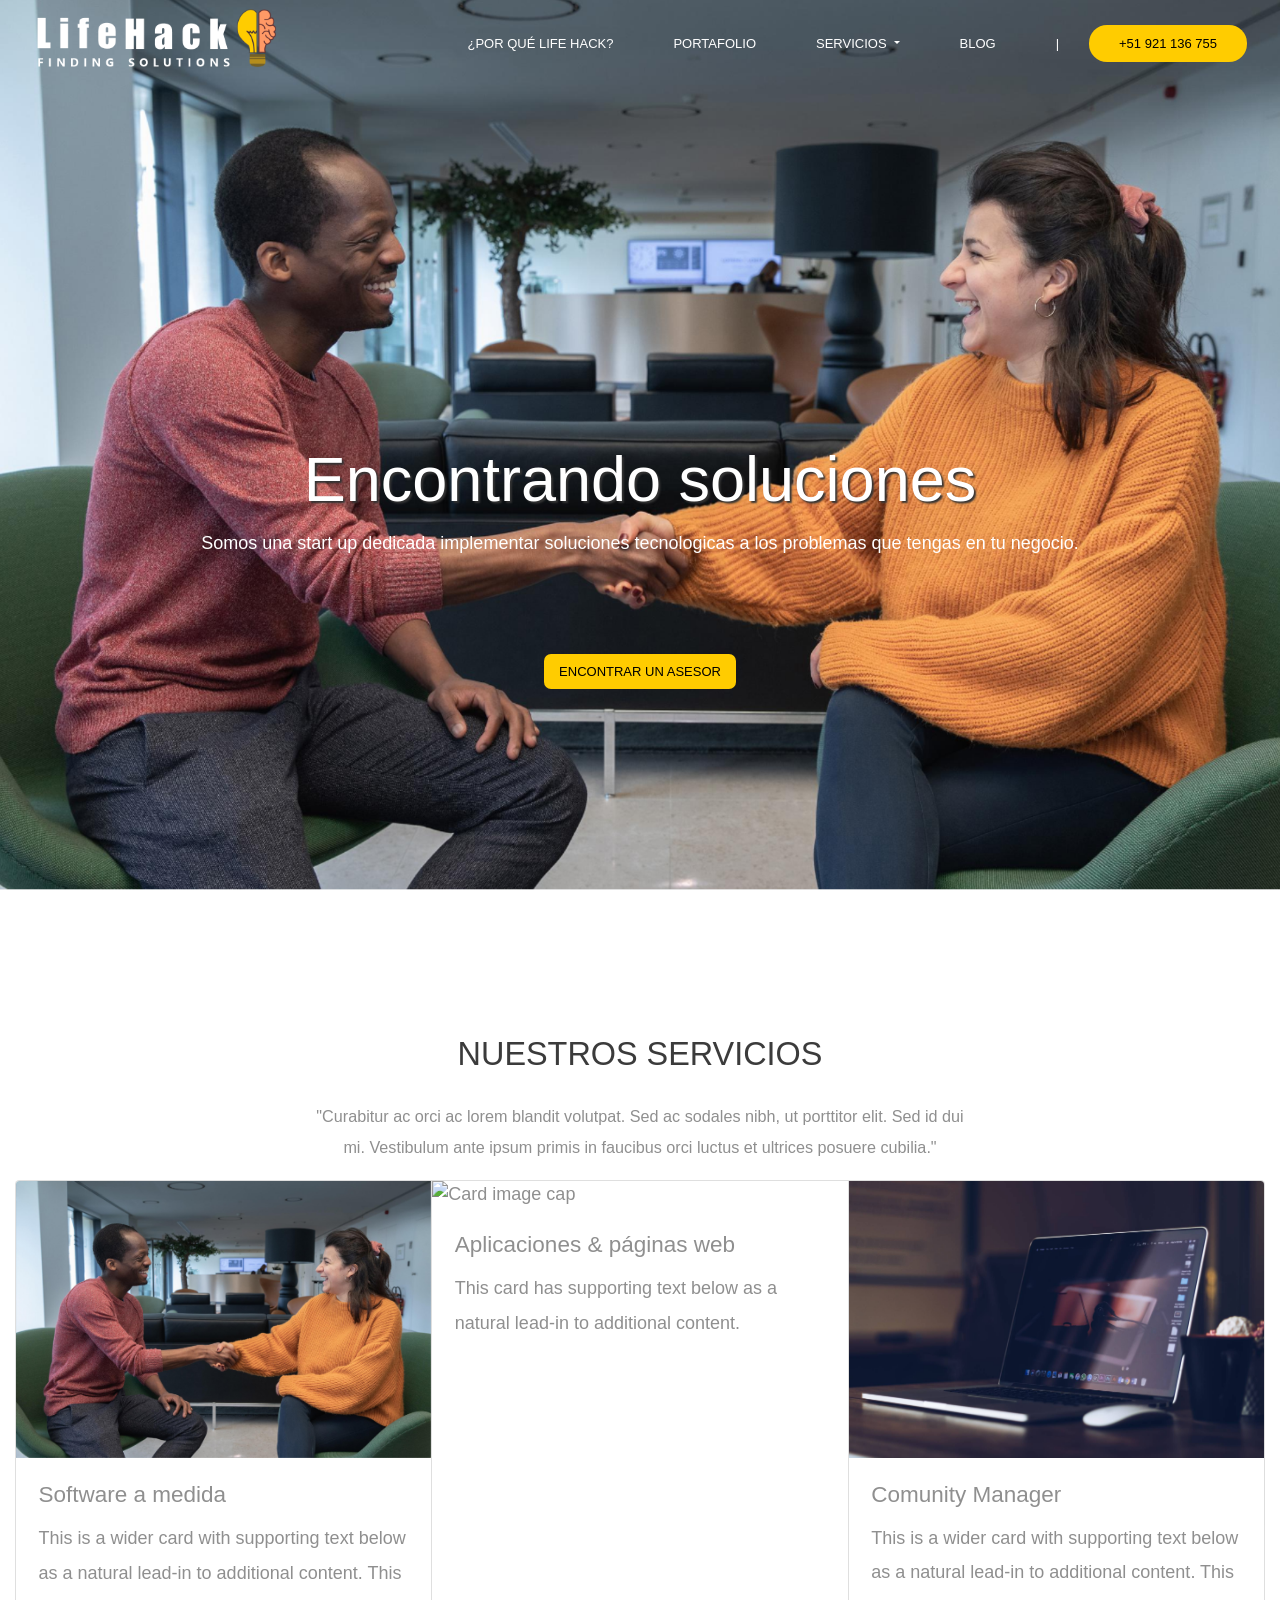
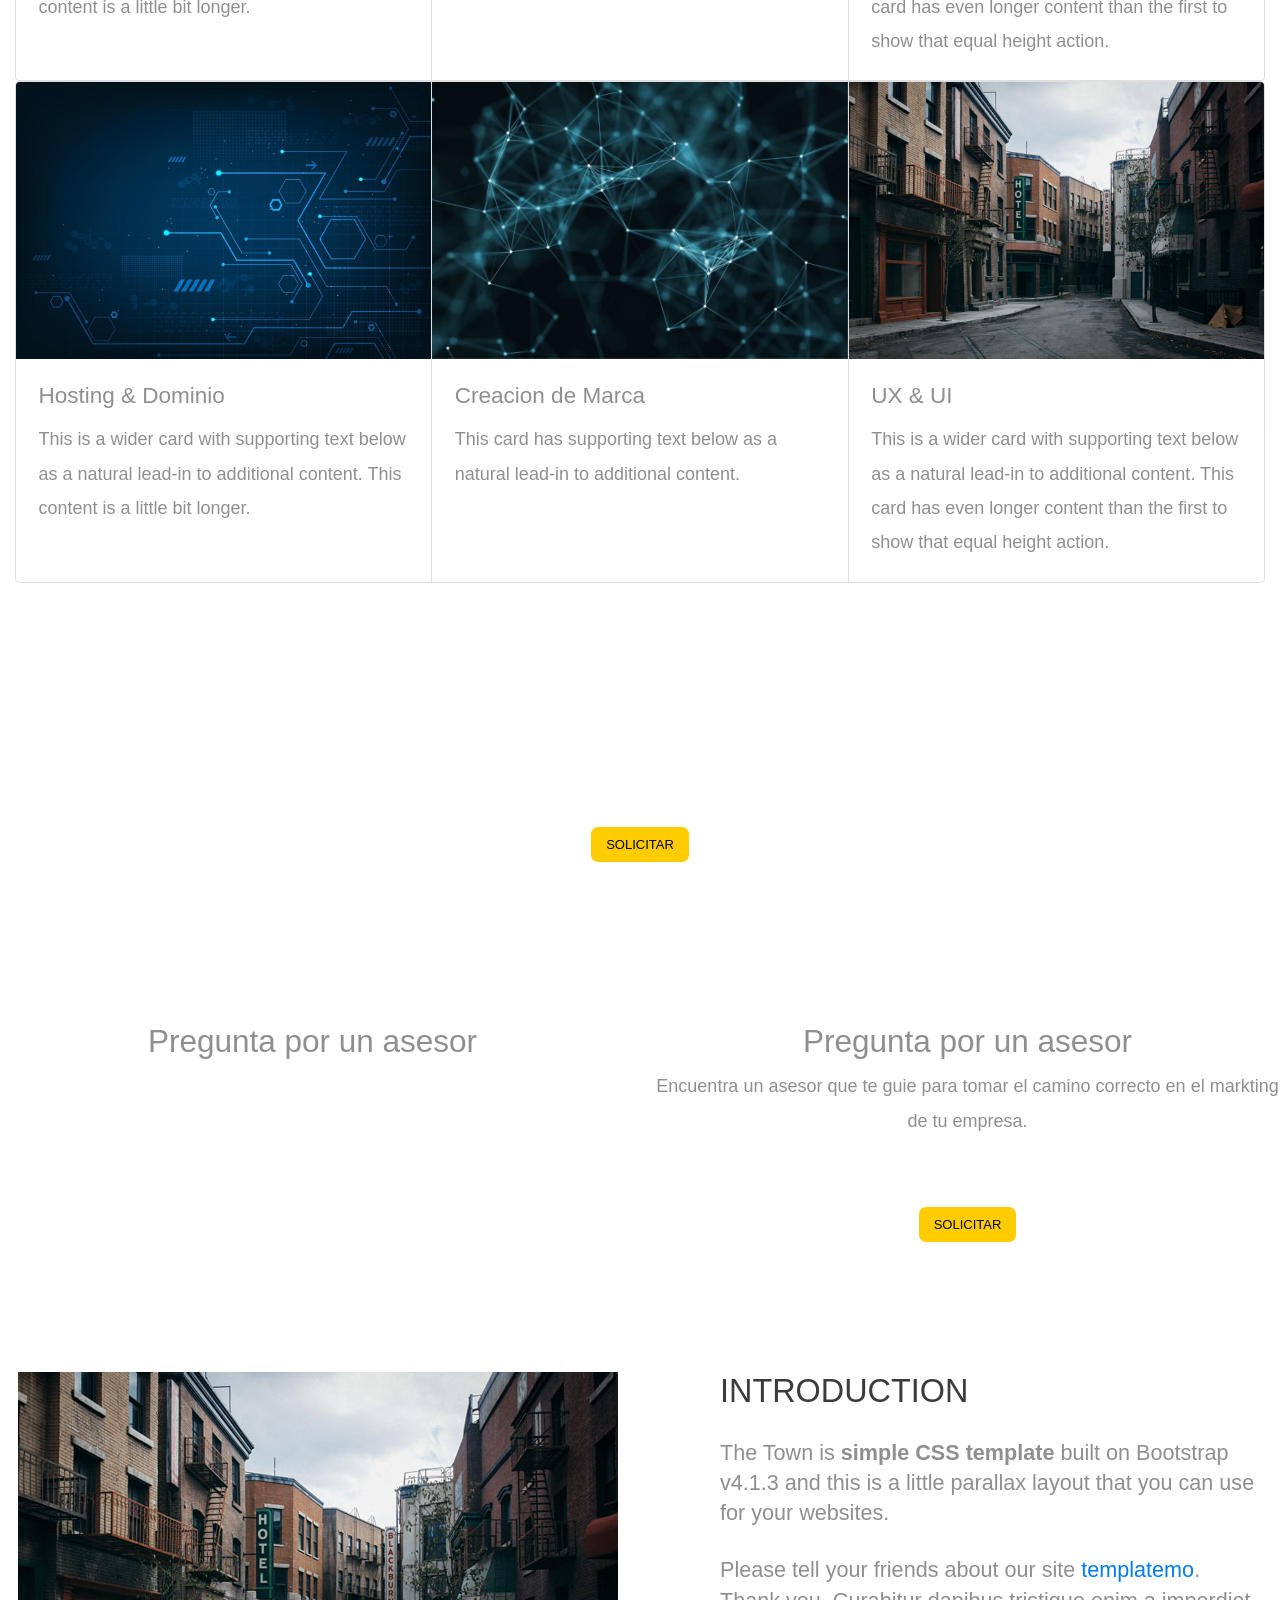
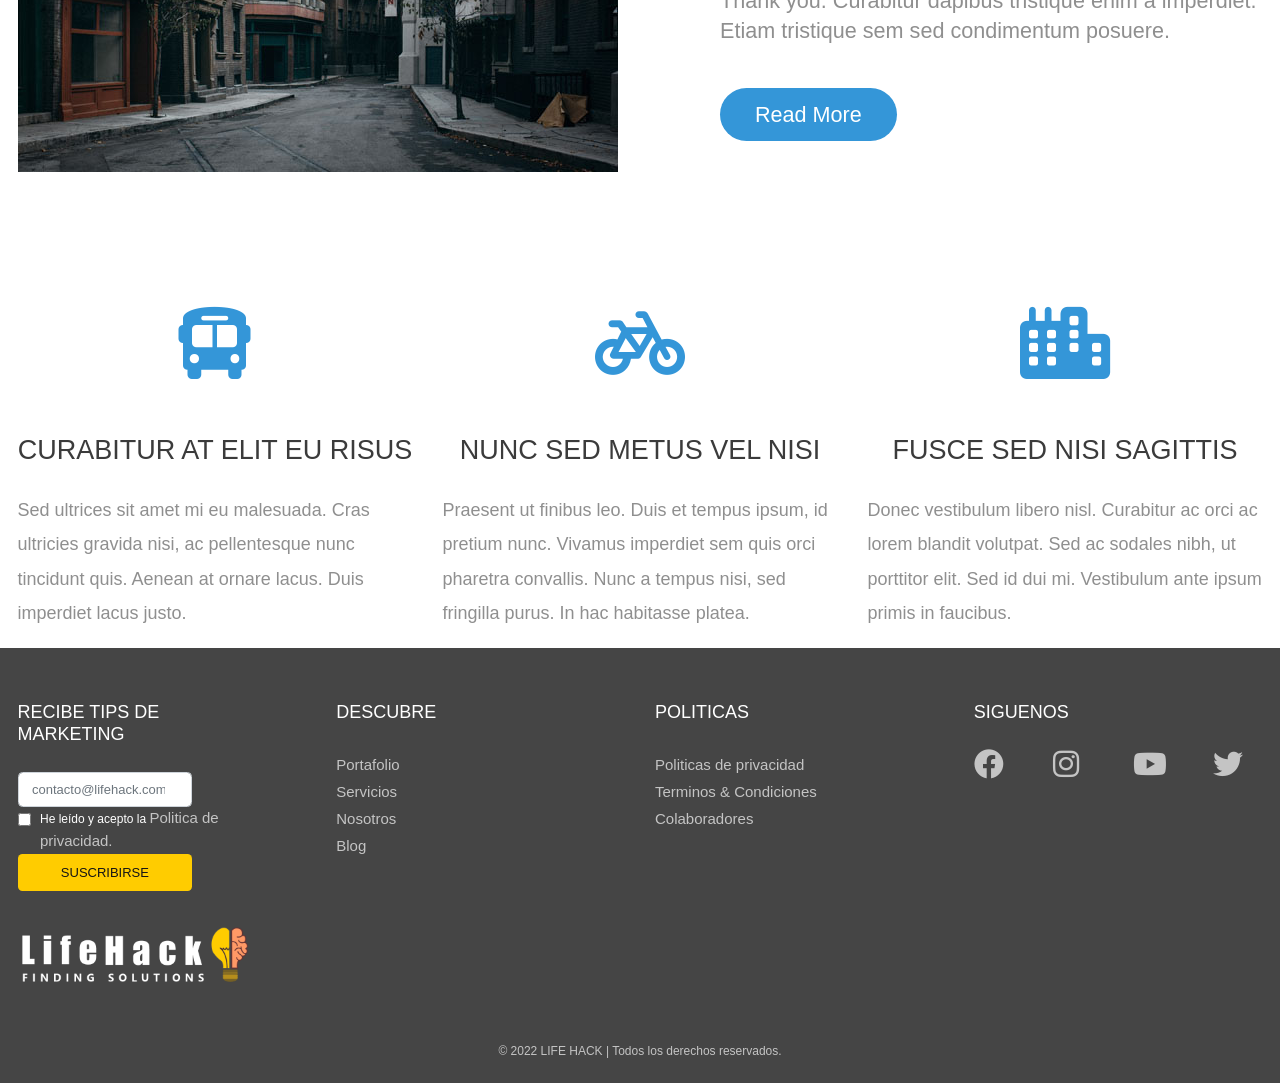
==== commit 6b82f0df: "Add files via upload" ====
--- a/index.html
+++ b/index.html
@@ -43,12 +43,16 @@
                         </li>
                         <li class="nav-item dropdown">
                             <a class="nav-link dropdown-toggle tm-nav-link" href="#" id="navbarDropdown" role="button" data-toggle="dropdown" aria-haspopup="true" aria-expanded="false">
-                              Dropdown
+                                Servicios
                             </a>
                             <div class="dropdown-menu" aria-labelledby="navbarDropdown">
-                                <a class="dropdown-item" id="drop" href="#">Action</a>
-                                <a class="dropdown-item" id="drop" href="#">Another action</a>
-                                <a class="dropdown-item" id="drop" href="#">Something else here</a>
+                                <a class="dropdown-item" id="drop" href="#">Software a medida</a>
+                                <a class="dropdown-item" id="drop" href="aplicaciones-paginas-web.html">Aplicaciones &
+                                    Páginas web</a>
+                                <a class="dropdown-item" id="drop" href="#">Comunity Manager</a>
+                                <a class="dropdown-item" id="drop" href="#">Hosting & Dominio</a>
+                                <a class="dropdown-item" id="drop" href="#">Campañas pubicitarias</a>
+                                <a class="dropdown-item" id="drop" href="#">Branding</a>
                             </div>
                         </li>
                         <li class="nav-item">
@@ -102,9 +106,9 @@
                             </div>
                         </div>
                         <div class="card">
-                            <img class="card-img-top" src="img/gallery-img-02.jpg" alt="Card image cap">
-                            <div class="card-body">
-                                <h5 class="card-title">Aplicaciones & páginas web<i class="fa fa-reddit-alien" aria-hidden="true"></i></h5>
+                            <img class="card-img-top" src="img/aplicaciones-y-paginas-web.jpg" alt="Card image cap">
+                            <div class="card-body">
+                                <h5 class="card-title">Aplicaciones & páginas web</h5>
                                 <p class="card-text">This card has supporting text below as a natural lead-in to additional content.</p>
                             </div>
                         </div>
@@ -148,11 +152,27 @@
     <section>
         <div class="parallax">
             <h3 class="text-center h3-parallax">Pregunta por un asesor</h3>
-            <p class="text-center p-parallax"> Encuentra un asesot que te guie para tomar el camino correcto en el markting de tu empresa.</p>
+            <p class="text-center p-parallax"> Encuentra un asesor que te guie para tomar el camino correcto en el markting de tu empresa.</p>
             <br><br>
             <center>
                 <a href="" class="text-center" id="boton-life">Solicitar</a>
             </center>
+        </div>
+    </section>
+    <div style="height: 90px;"></div>
+    <section>
+        <div class="row">
+            <div class="col-lg-6 text-center medio-parallax">
+                <h3 class="text-center h3-parallax-2">Pregunta por un asesor</h3>
+            </div>
+            <div class="col-lg-6 text-center costado-parallax">
+                <h3 class="text-center h3-parallax-2">Pregunta por un asesor</h3>
+                <p class="text-center p-parallax-2"> Encuentra un asesor que te guie para tomar el camino correcto en el markting de tu empresa.</p>
+                <br><br>
+                <center>
+                    <a href="" class="text-center" id="boton-life">Solicitar</a>
+                </center>
+            </div>
         </div>
     </section>
 
@@ -209,7 +229,7 @@
         <footer class="footer-99382" id="footlh">
             <div class="container">
                 <div class="row">
-                    <div class="col-md-4 pr-md-5">
+                    <div class="col-12 col-md-3 col-sm-6 pr-md-5" id="col-foot">
                         <div class="input-group">
                             <h3>Recibe tips de marketing</h3>
                             <div id="search-autocomplete" class="form-outline" style="width: 70%;">
@@ -218,14 +238,14 @@
                             <div class="form-check">
                                 <input class="form-check-input" type="checkbox" value="" id="flexCheckDefault">
                                 <label class="form-check-label" for="flexCheckDefault" required>
-                                    He leído y acepto la Politica de privacidad.
+                                    He leído y acepto la <a href="#">Politica de privacidad.</a> 
                                 </label>
                             </div>
                             <a href="#" id="suscribete" class="btn btn-primary btn-default">Suscribirse</a>
                             <img src="img/white-life-hack.png" alt="Comercio electronico" id="logo-foot">
                         </div>
                     </div>
-                    <div class="col-md">
+                    <div class="col-6 col-md-3 col-sm-6" id="col-foot">
                         <h3>Descubre</h3>
                         <ul class="list-unstyled nav-links">
                             <li><a href="#">Portafolio</a></li>
@@ -234,7 +254,7 @@
                             <li><a href="#">Blog</a></li>
                         </ul>
                     </div>
-                    <div class="col-md">
+                    <div class="col-6 col-md-3 col-sm-6">
                         <h3>politicas</h3>
                         <ul class="list-unstyled nav-links">
                             <li><a href="#">Politicas de privacidad</a></li>
@@ -242,36 +262,36 @@
                             <li><a href="#">Colaboradores</a></li>
                         </ul>
                     </div>
-                    <div class="col-md">
+                    <div class="col-12 col-md-3 col-sm-6">
                         <h3>Siguenos</h3>
                         <div class="row">
-                            <div class="col-sm-3">
+                            <div class="col-3 col-sm-3">
                                 <a href="#" class="pl-0">
-                                    <i class="fa-brands fa-facebook fa-xl"></i>
+                                    <i class="fa-brands fa-facebook fa-2xl"></i>
                                 </a>
                             </div>
-                            <div class="col-sm-3">
+                            <div class="col-3 col-sm-3">
                                 <a href="#" class="pl-0">
-                                    <i class="fa-brands fa-instagram fa-xl"></i>
+                                    <i class="fa-brands fa-instagram fa-2xl"></i>
                                 </a>
                             </div>
-                            <div class="col-sm-3">
+                            <div class="col-3 col-sm-3">
                                 <a href="#" class="pl-0">
-                                    <i class="fa-brands fa-youtube fa-xl"></i>
+                                    <i class="fa-brands fa-youtube fa-2xl"></i>
                                 </a>
                             </div>
-                            <div class="col-sm-3">
+                            <div class="col-3 col-sm-3">
                                 <a href="#" class="pl-0">
-                                    <i class="fa-brands fa-twitter fa-xl"></i>
+                                    <i class="fa-brands fa-twitter fa-2xl"></i>
                                 </a>
                             </div>
                         </div>
                     </div>
                 </div>
 
-                <div class="row ">
+                <div class="row">
                     <div class="col-12 text-center">
-                        <div class="copyright pt-5">
+                        <div class="copyright pt-5" id="copy">
                             <p><small>&copy; 2022 LIFE HACK | Todos los derechos reservados.</small></p>
                         </div>
                     </div>
